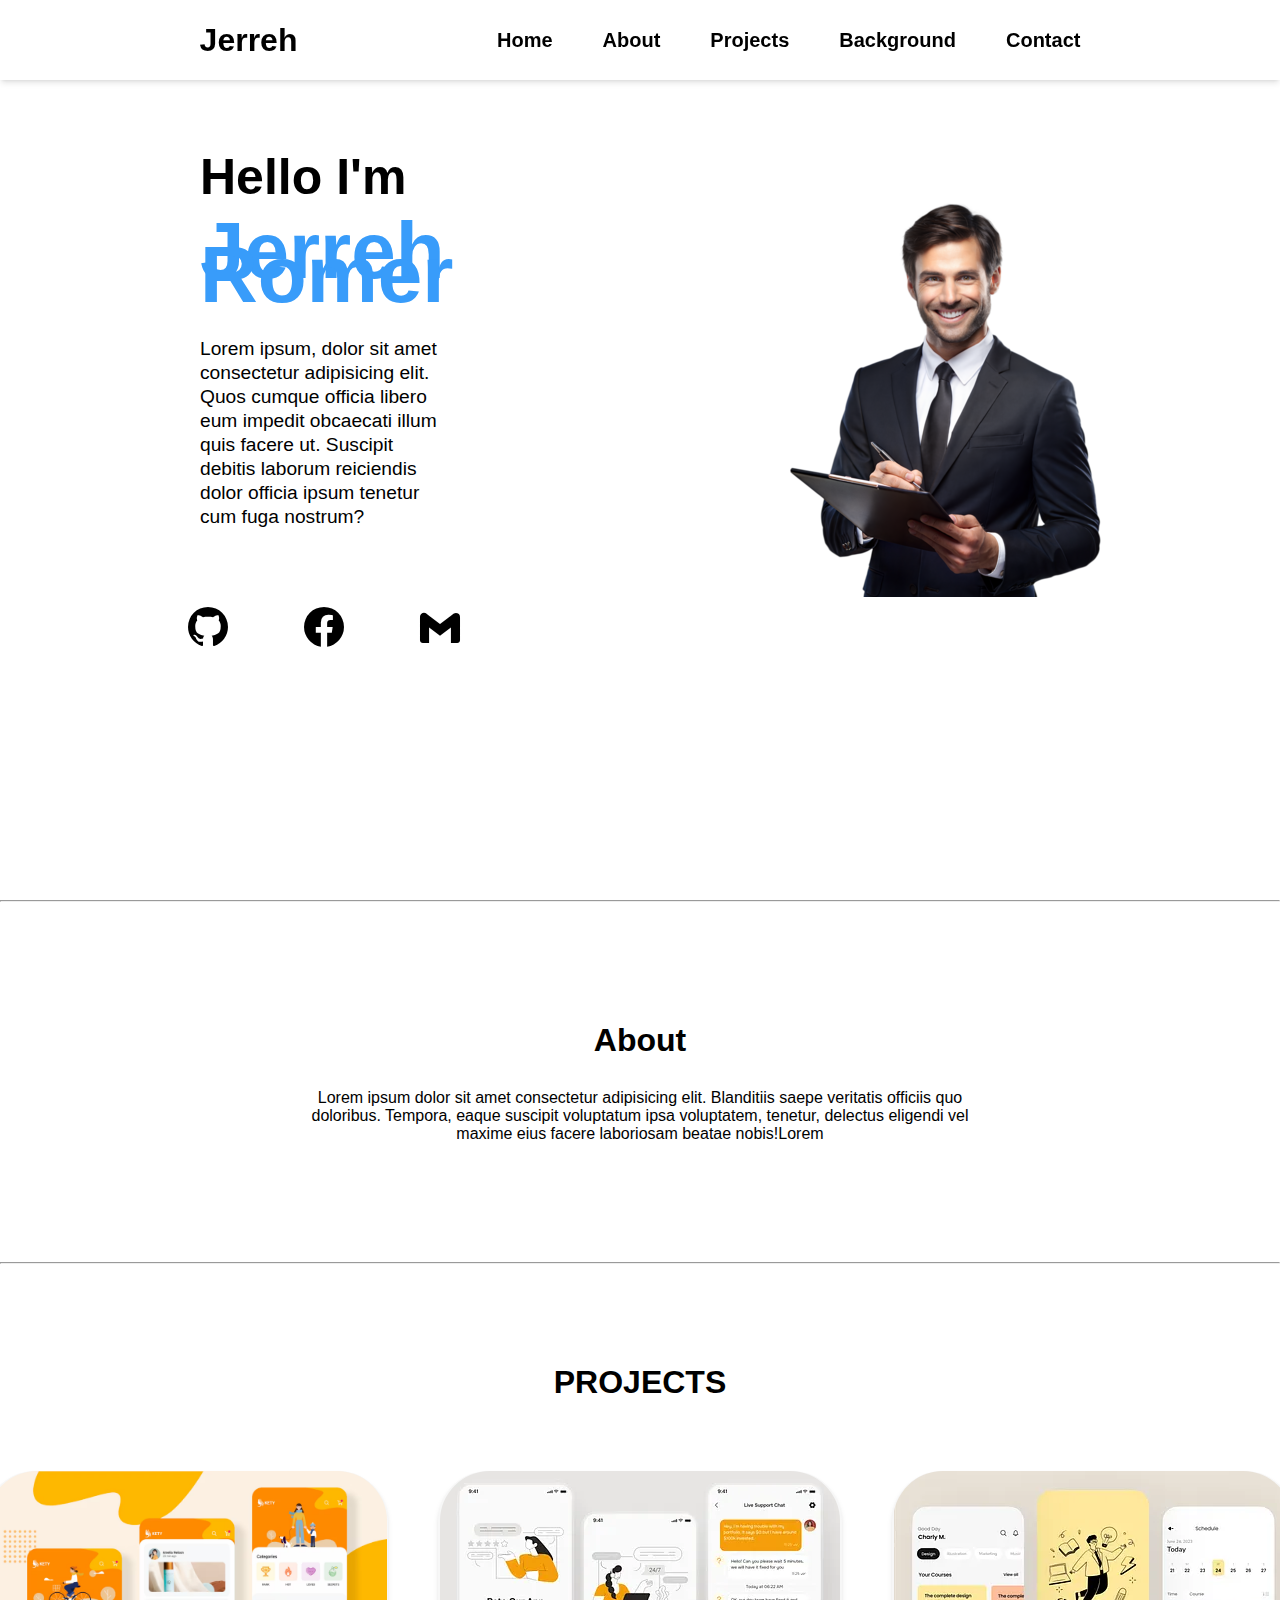
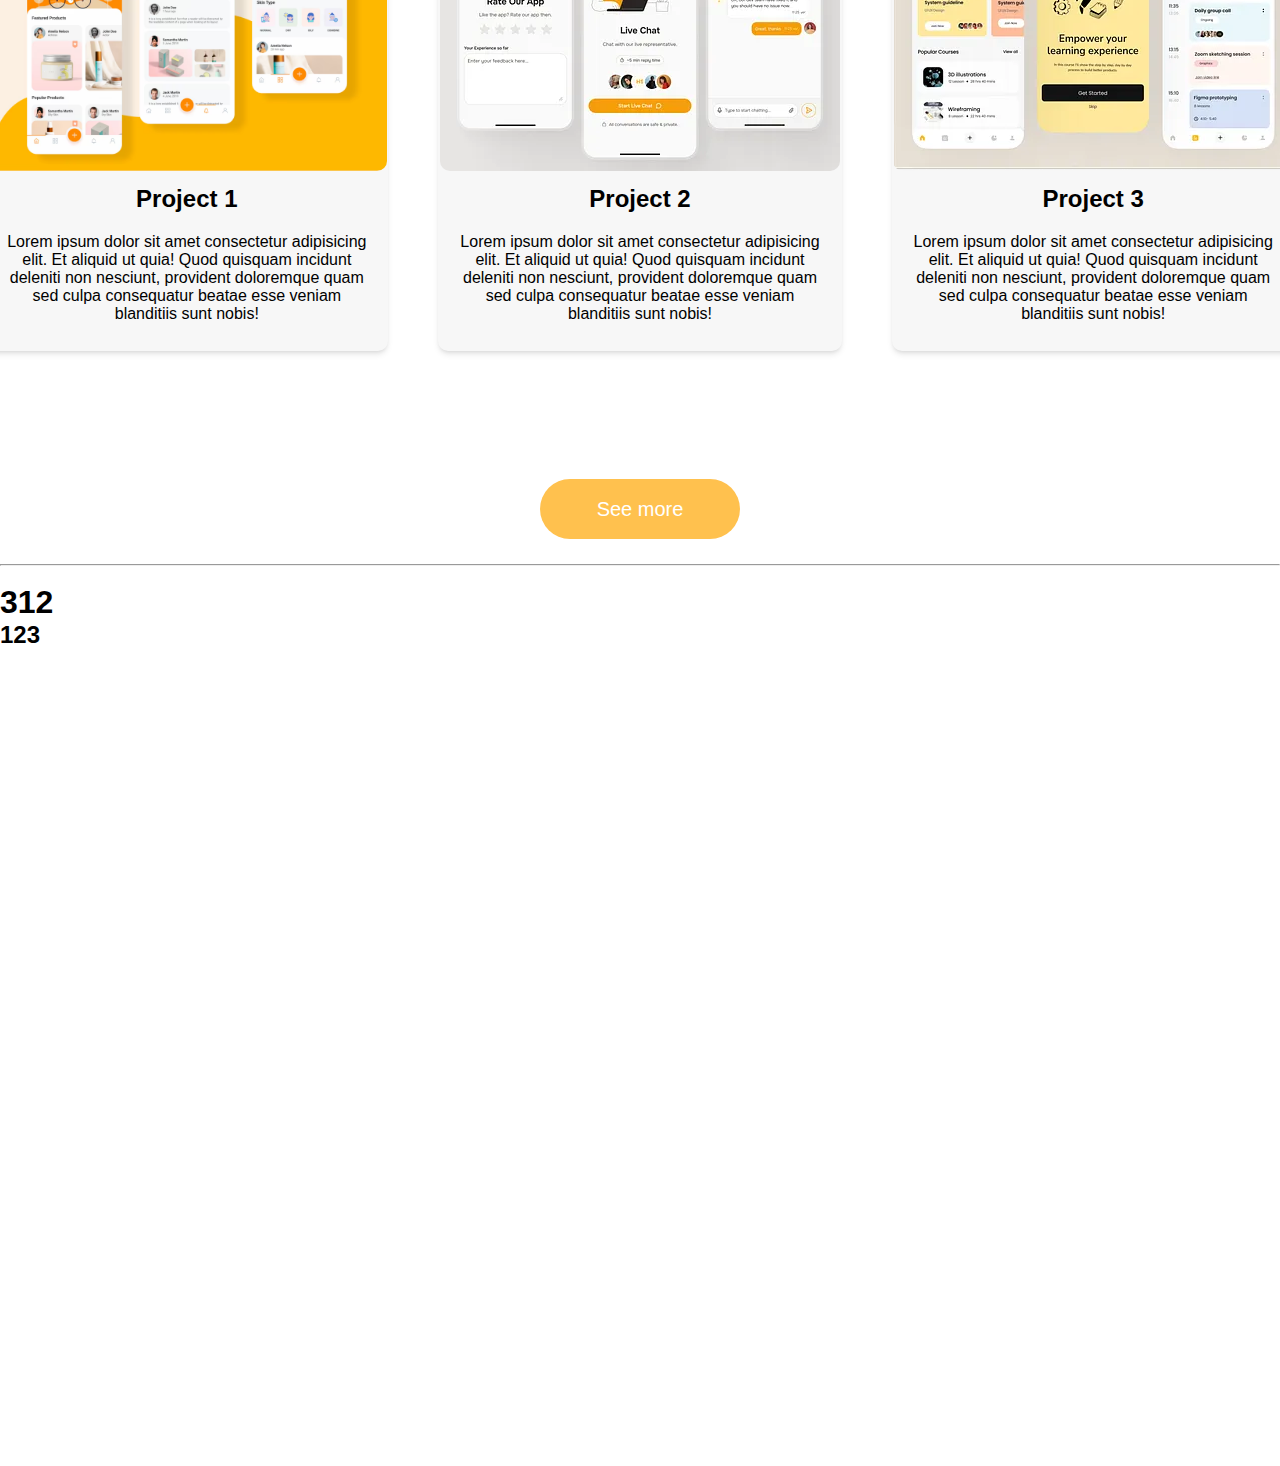
==== non-tailwind/index.html @ a0645920 "new styling" ====
<!DOCTYPE html>
<html lang="en">
<head>
    <meta charset="UTF-8">
    <meta name="viewport" content="width=device-width, initial-scale=1.0">
    <title>Document</title>
    <link rel="stylesheet" href="style.css">
    <link href='https://unpkg.com/boxicons@2.1.4/css/boxicons.min.css' rel='stylesheet'>
</head>
<body>
    <header>
        <h1 class="logo">Jerreh</h1>

        <nav class="navbar">
            <ul>
                <li><a href="">Home</a></li>
                <li><a href="#about">About</a></li>
                <li><a href="#projects">Projects</a></li>
                <li><a href="#background">Background</a></li>
                <li><a href="">Contact</a></li>
            </ul>
        </nav>
    </header>

    <main>
        <section class="container-home">
            <div class="content">
                <h2>Hello I'm</h2>
                <h1>Jerreh Romer</h1>
                <p>Lorem ipsum, dolor sit amet consectetur adipisicing elit. Quos cumque officia libero eum impedit obcaecati illum quis facere ut. Suscipit debitis laborum reiciendis dolor officia ipsum tenetur cum fuga nostrum?</p>

                <div class="icons">
                    <i class='bx bxl-github'></i>
                    <i class='bx bxl-facebook-circle'></i>
                    <i class='bx bxl-gmail'></i>
                </div>
            </div>
            <div class="image">
                <img src="./pic/confident-young-businessman-writing-on-a-clipboard-png.webp" alt="Business man">
            </div>
        </section>
    <hr>
        <section class="container-about" id="about">
            <div class="abt">
                <h1>About</h1>
                <p>Lorem ipsum dolor sit amet consectetur adipisicing elit. Blanditiis saepe veritatis officiis quo doloribus. Tempora, eaque suscipit voluptatum ipsa voluptatem, tenetur, delectus eligendi vel maxime eius facere laboriosam beatae nobis!Lorem</p>
            </div>
        </section>
    <hr>
        <section class="container-projects" id="projects">
            <div class="proj">
                <h1 class="title">PROJECTS</h1>
                <div class="box">
                    <div class="boxes">
                        <img src="./pic/1.avif" alt="">
                        <h2>Project 1</h2>
                        <p>Lorem ipsum dolor sit amet consectetur adipisicing elit. Et aliquid ut quia! Quod quisquam incidunt deleniti non nesciunt, provident doloremque quam sed culpa consequatur beatae esse veniam blanditiis sunt nobis!</p>
                    </div>

                    <div class="boxes">
                        <img src="./pic/2.webp" alt="">
                        <h2>Project 2</h2>
                        <p>Lorem ipsum dolor sit amet consectetur adipisicing elit. Et aliquid ut quia! Quod quisquam incidunt deleniti non nesciunt, provident doloremque quam sed culpa consequatur beatae esse veniam blanditiis sunt nobis!</p>
                    </div>

                    <div class="boxes">
                        <img src="./pic/3.webp" alt="">
                        <h2>Project 3</h2>
                        <p>Lorem ipsum dolor sit amet consectetur adipisicing elit. Et aliquid ut quia! Quod quisquam incidunt deleniti non nesciunt, provident doloremque quam sed culpa consequatur beatae esse veniam blanditiis sunt nobis!</p>
                    </div>
                </div>

                <button class="bot"><a href="">See more</a></button>
            </div>
        </section>  
        <hr>
        <section class="container-background" id="background">
            <div class="back">
                <img src="" alt="">
                <h1>312</h1>
                <h2>123</h2>
            </div>
        </section>
    </main>

</body>
</html>
---- non-tailwind/style.css ----
*{
    margin: 0;
    padding: 0;
    box-sizing: border-box;
    font-family: 'Trebuchet MS', 'Lucida Sans Unicode', 'Lucida Grande', 'Lucida Sans', Arial, sans-serif;
}

/* navigation */
header{
    display: flex;
    justify-content: space-evenly;
    align-items: center;
    background-color: white;
    box-shadow: 0 4px 6px -1px rgb(0 0 0 / 0.1), 0 2px 4px -2px rgb(0 0 0 / 0.1);
    height: 80px;
    position: fixed;
    width: 100%;
}

.logo{
    cursor: pointer;
}

.navbar ul{
    display: flex;
    gap: 50px;
    list-style: none;
}

.navbar ul li a{
    text-decoration: none;
    font-weight: 700;
    font-size: 20px;
    color: black;
}

/* main */
.container-home{
    display: flex;
    justify-content: space-evenly;
    align-items: center;
    padding: 100px 200px 200px 200px;
    line-height: 24px;
    height: 100vh;
}

.content{
    padding-right: 300px;
}

.content h2{
    font-size: 50px;
}

.content h1{
    padding-top: 50px;
    font-size: 80px;
    color: rgb(56, 156, 250);
}

.content p{
    padding-top: 50px;
    font-weight: 400;
    font-size: 1.2rem;
}

.image img{
    border-radius: 100px;
}

.icons{
    display: flex;
    gap: 100px;
    padding-top: 90px;

}

.icons i{
    scale: 3;
    font-family: 'Trebuchet MS', 'Lucida Sans Unicode', 'Lucida Grande', 'Lucida Sans', Arial, sans-serif;
}

/* about */
.container-about{
    display: flex;
    justify-content: center;
    align-items: center;
    text-align: center;
    height: 40vh;
    padding: 0 300px;
}

.abt p{
    padding-top: 30px;
}

/* projects */
.container-projects{
    height: 100vh;
    
}

.proj{
    display: flex;
    flex-direction: column;
    align-items: center;
    padding-top: 50px;
}

.title{
    text-align: center;
    padding: 50px;
}

.box{
    display: flex;
    flex-direction: row;
    gap: 50px;
    padding-top: 20px;
}

.boxes{
    background-color: hsl(0, 0%, 97%);
    border-top-left-radius: 50px;
    border-top-right-radius: 50px;
    border-bottom-right-radius: 10px;
    border-bottom-left-radius: 10px;
    box-shadow: 0 4px 6px -1px rgb(0 0 0 / 0.1), 0 2px 4px -2px rgb(0 0 0 / 0.1);
    height: 30rem;
    width: 25.2rem;
    text-align: center;
    transition: all 0.2s ease-in;
}

.boxes img{
    height: 300px;
    border-top-right-radius:50px;
    border-top-left-radius:50px;
    border-bottom-right-radius: 10px;
    border-bottom-left-radius: 10px;
}

.boxes h2{
    padding: 10px 20px 0 20px;    
}

.boxes p{
    padding: 20px;
}

.boxes:hover{
    transform: scale(1.01);
    box-shadow: -1px 2px 46px -16px rgba(0,0,0,0.75);
}

.bot{
    margin-top: 8rem;
    height: 60px;
    width: 200px;
    border: none;
    border-radius: 40px;
    outline: none;
    background-color: rgb(255, 193, 78);
    transition: all 0.1s ease-in;
}

.bot a{
    text-decoration: none;
    color: white;
    font-size: 20px;
}

.bot:hover{
    background-color: black;
    transform: scale(1.01);
}

/* background */
.container-background{
    height: 100vh;
}
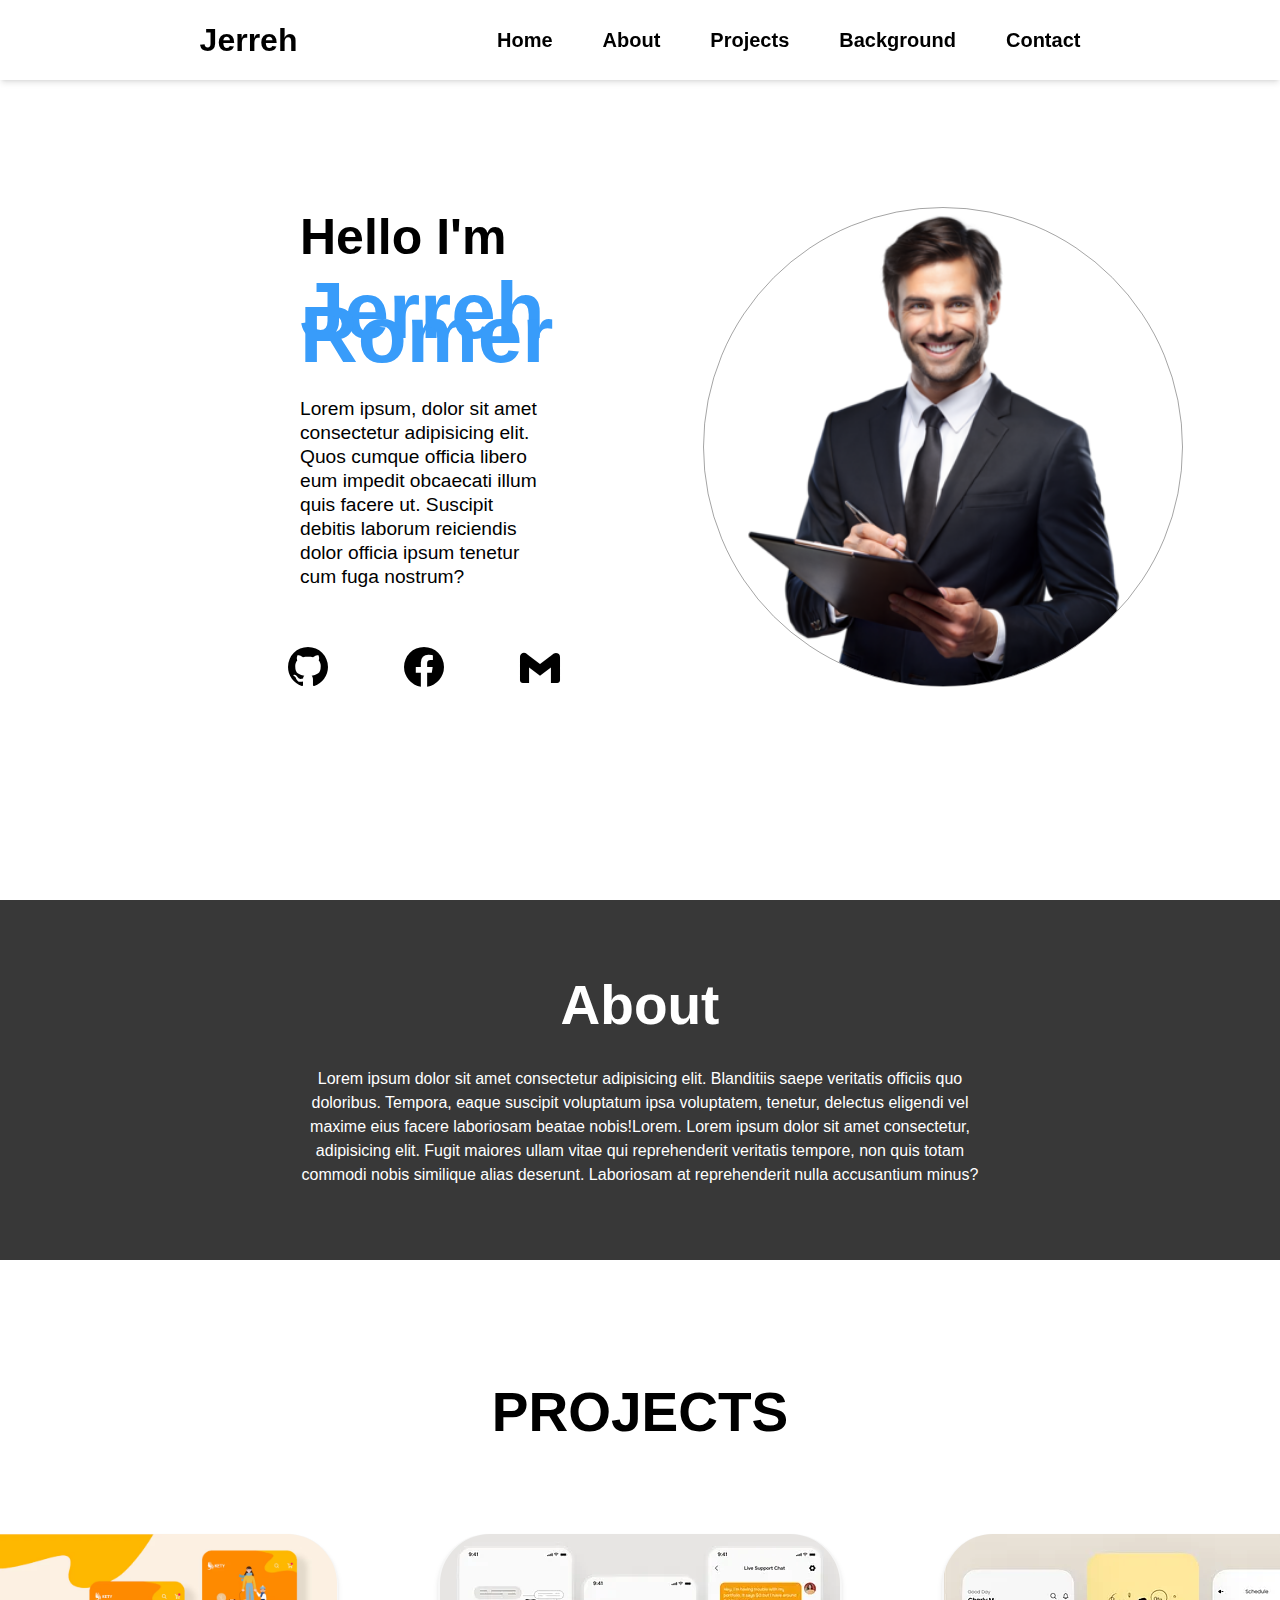
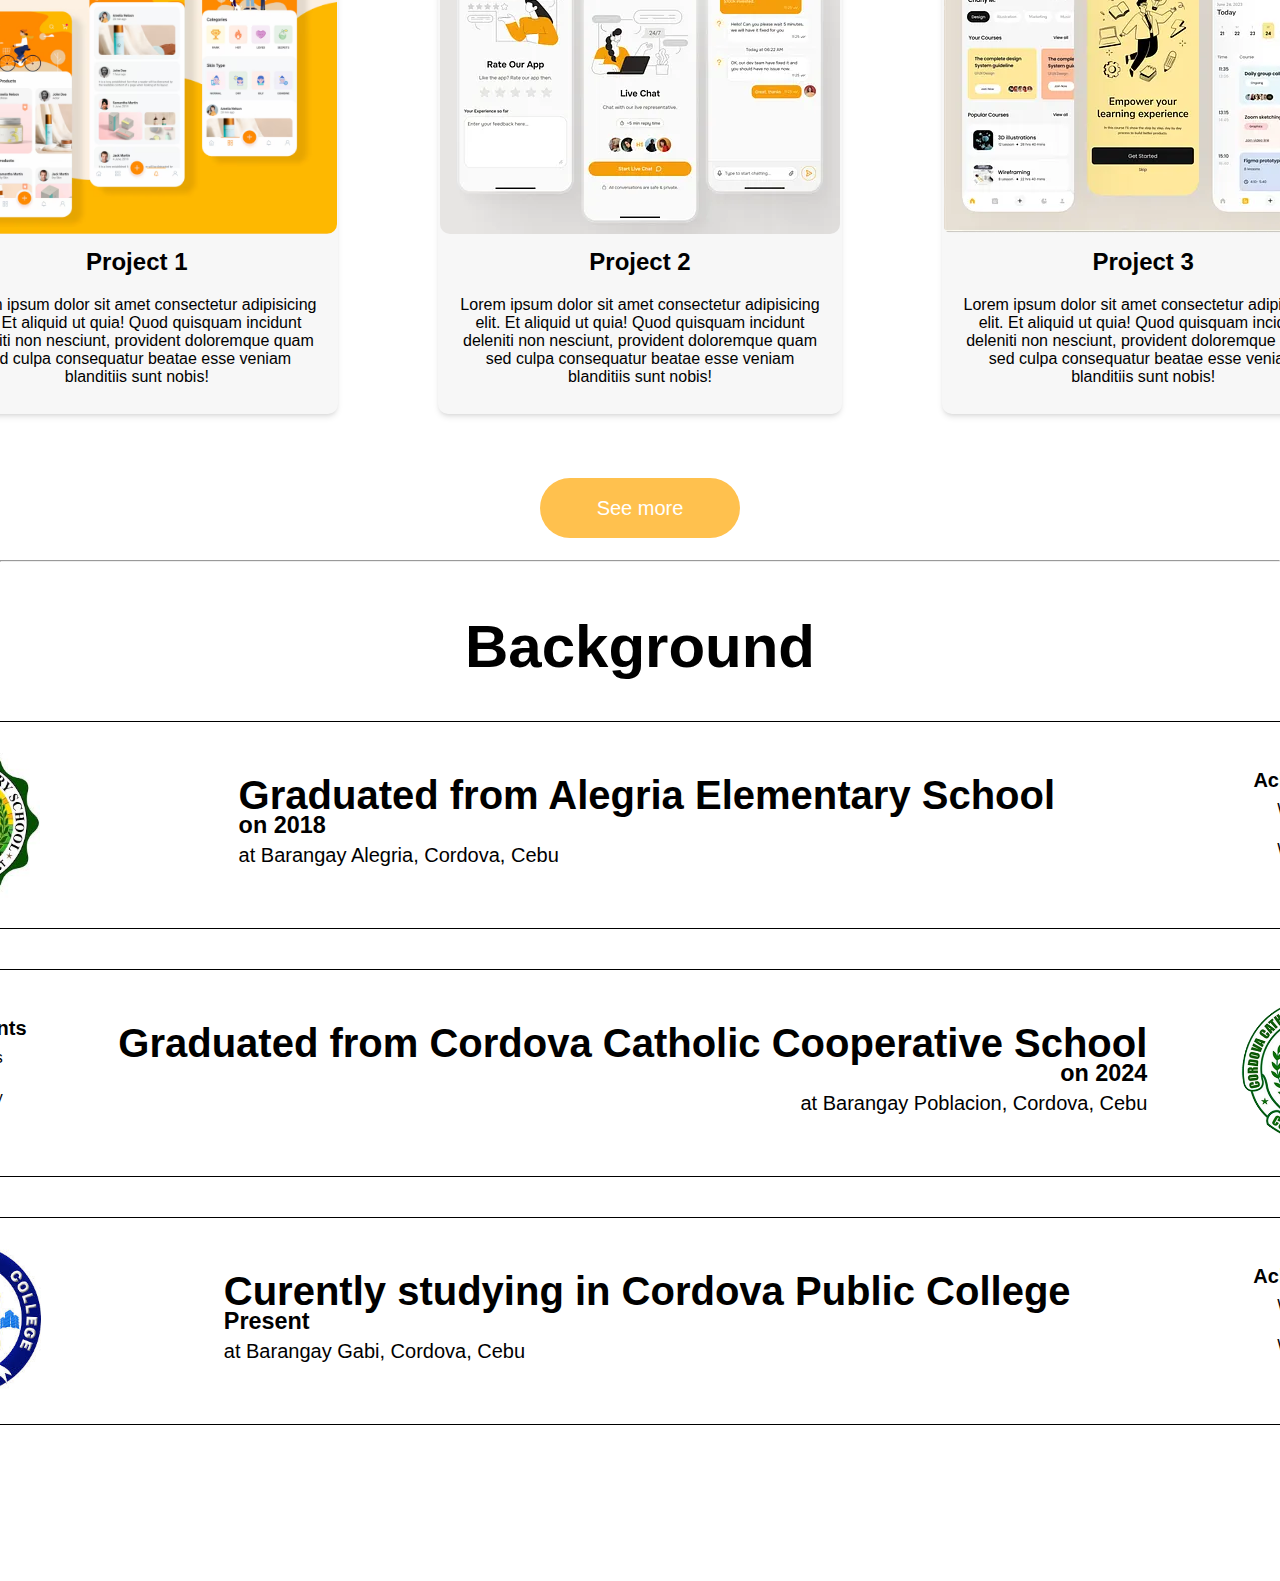
==== commit 5a0205a9: "continue the style of the bakground" ====
--- a/non-tailwind/index.html
+++ b/non-tailwind/index.html
@@ -23,6 +23,7 @@
     </header>
 
     <main>
+        <!-- first page -->
         <section class="container-home">
             <div class="content">
                 <h2>Hello I'm</h2>
@@ -39,14 +40,16 @@
                 <img src="./pic/confident-young-businessman-writing-on-a-clipboard-png.webp" alt="Business man">
             </div>
         </section>
-    <hr>
+
+        <!-- second page -->
         <section class="container-about" id="about">
             <div class="abt">
                 <h1>About</h1>
-                <p>Lorem ipsum dolor sit amet consectetur adipisicing elit. Blanditiis saepe veritatis officiis quo doloribus. Tempora, eaque suscipit voluptatum ipsa voluptatem, tenetur, delectus eligendi vel maxime eius facere laboriosam beatae nobis!Lorem</p>
+                <p>Lorem ipsum dolor sit amet consectetur adipisicing elit. Blanditiis saepe veritatis officiis quo doloribus. Tempora, eaque suscipit voluptatum ipsa voluptatem, tenetur, delectus eligendi vel maxime eius facere laboriosam beatae nobis!Lorem. Lorem ipsum dolor sit amet consectetur, adipisicing elit. Fugit maiores ullam vitae qui reprehenderit veritatis tempore, non quis totam commodi nobis similique alias deserunt. Laboriosam at reprehenderit nulla accusantium minus?</p>
             </div>
         </section>
-    <hr>
+
+        <!-- third page -->
         <section class="container-projects" id="projects">
             <div class="proj">
                 <h1 class="title">PROJECTS</h1>
@@ -70,16 +73,90 @@
                     </div>
                 </div>
 
-                <button class="bot"><a href="">See more</a></button>
+                <button class="bot"><a href="#">See more</a></button>
             </div>
         </section>  
         <hr>
+        <!-- fourth page -->
+        <div class="cont-title">
+            <h1>Background</h1>
+        </div>
         <section class="container-background" id="background">
-            <div class="back">
-                <img src="" alt="">
-                <h1>312</h1>
-                <h2>123</h2>
-            </div>
+            <div class="back-content">
+                <div class="cont">
+                    <div class="elem">
+                        <div class="elem-pic">
+                            <img src="./pic/elem-logo.jpg" alt="">
+                        </div>
+
+                        <div class="grad-back">
+                            <h1>Graduated from Alegria Elementary School</h1>
+                            <h3>on 2018</h3>
+                            <p>at Barangay Alegria, Cordova, Cebu</p>
+                        </div>
+    
+                        <div class="para">
+                            <p>
+                                <ul>
+                                    <li>Achievements</li>
+                                    <li>With Honors</li>
+                                    <li>With High</li>
+                                    <li>With Gamay</li>
+                                    <li>With Sha</li>
+                                </ul>
+                            </p>
+                        </div>
+                    </div>      
+
+                    <div class="elem">
+                        <div class="para">
+                            <p>
+                                <ul>
+                                    <li>Achievements</li>
+                                    <li>With Honors</li>
+                                    <li>With High</li>
+                                    <li>With Gamay</li>
+                                    <li>With Sha</li>
+                                </ul>
+                            </p>
+                        </div>
+
+                        <div class="grad-back-high">
+                            <h1>Graduated from Cordova Catholic Cooperative School</h1>
+                            <h3>on 2024</h3>
+                            <p>at Barangay Poblacion, Cordova, Cebu</p>
+                        </div>
+                        
+                        <div class="high-pic">
+                            <img src="./pic/cccs-logo.png" alt="" class="cccs-logo">
+                        </div>
+                    </div>      
+
+                    <div class="elem">
+                        <div class="elem-pic">
+                            <img src="./pic/cpclogo.jpg" alt="">
+                        </div>
+
+                        <div class="grad-back">
+                            <h1>Curently studying in Cordova Public College</h1>
+                            <h3>Present</h3>
+                            <p>at Barangay Gabi, Cordova, Cebu</p>
+                        </div>
+    
+                        <div class="para">
+                            <p>
+                                <ul>
+                                    <li>Achievements</li>
+                                    <li>With Honors</li>
+                                    <li>With High</li>
+                                    <li>With Gamay</li>
+                                    <li>With Sha</li>
+                                </ul>
+                            </p>
+                        </div>
+                    </div>      
+                </div> 
+            </div>     
         </section>
     </main>
 
--- a/non-tailwind/style.css
+++ b/non-tailwind/style.css
@@ -3,6 +3,7 @@
     padding: 0;
     box-sizing: border-box;
     font-family: 'Trebuchet MS', 'Lucida Sans Unicode', 'Lucida Grande', 'Lucida Sans', Arial, sans-serif;
+    scroll-behavior: smooth;
 }
 
 /* navigation */
@@ -39,13 +40,13 @@
     display: flex;
     justify-content: space-evenly;
     align-items: center;
-    padding: 100px 200px 200px 200px;
+    padding: 100px 300px 100px 300px;
     line-height: 24px;
     height: 100vh;
 }
 
 .content{
-    padding-right: 300px;
+    padding-right: 150px;
 }
 
 .content h2{
@@ -65,13 +66,15 @@
 }
 
 .image img{
-    border-radius: 100px;
+    border: 1px solid rgba(0, 0, 0, 0.356);
+    border-radius: 300px;
+    height: 30rem;
 }
 
 .icons{
     display: flex;
     gap: 100px;
-    padding-top: 90px;
+    padding-top: 70px;
 
 }
 
@@ -80,6 +83,7 @@
     font-family: 'Trebuchet MS', 'Lucida Sans Unicode', 'Lucida Grande', 'Lucida Sans', Arial, sans-serif;
 }
 
+
 /* about */
 .container-about{
     display: flex;
@@ -88,10 +92,19 @@
     text-align: center;
     height: 40vh;
     padding: 0 300px;
+    background-color: rgba(22, 22, 22, 0.856);
+}
+
+.abt h1{
+    color: white;
+    font-size: 55px;
 }
 
 .abt p{
     padding-top: 30px;
+    color: white;
+    font-weight: 500;
+    line-height: 24px;
 }
 
 /* projects */
@@ -109,14 +122,16 @@
 
 .title{
     text-align: center;
-    padding: 50px;
+    padding: 70px;
+    font-size: 55px;
 }
 
 .box{
     display: flex;
     flex-direction: row;
-    gap: 50px;
+    gap: 100px;
     padding-top: 20px;
+    cursor: pointer;
 }
 
 .boxes{
@@ -153,8 +168,10 @@
     box-shadow: -1px 2px 46px -16px rgba(0,0,0,0.75);
 }
 
+
+
 .bot{
-    margin-top: 8rem;
+    margin-top: 4rem;
     height: 60px;
     width: 200px;
     border: none;
@@ -178,4 +195,59 @@
 /* background */
 .container-background{
     height: 100vh;
+}
+.back-content{
+    display: flex;
+    justify-content: center;
+    align-items: center;    
+    /* background-color: rgba(22, 22, 22, 0.856); */
+}
+
+.cont-title{
+    font-size: 30px;
+    padding-top: 50px;
+    text-align: center;
+}
+
+.elem{
+    display: flex;
+    justify-content: space-between;
+    align-items: center;
+    width: 100rem;
+    height: 13rem;
+    border: 1px solid black;
+    border-radius: 20px;
+    padding: 0 50px 0 50px;
+    margin-top: 40px;
+}
+
+.elem img{
+    height: 150px;
+}
+
+.grad-back{
+    line-height: 30px;
+    font-size: 20px;
+}
+
+.para ul li{
+    line-height: 20px;
+    text-align: center;
+    list-style: none;
+}
+
+.para ul li:nth-child(1){
+    font-weight: bold;
+    font-size: 20px;
+    padding-bottom: 10px;
+}
+
+.high-pic img{
+    height: 150px;
+}
+
+.grad-back-high{
+    text-align: right;
+    line-height: 30px;
+    font-size: 20px;
 }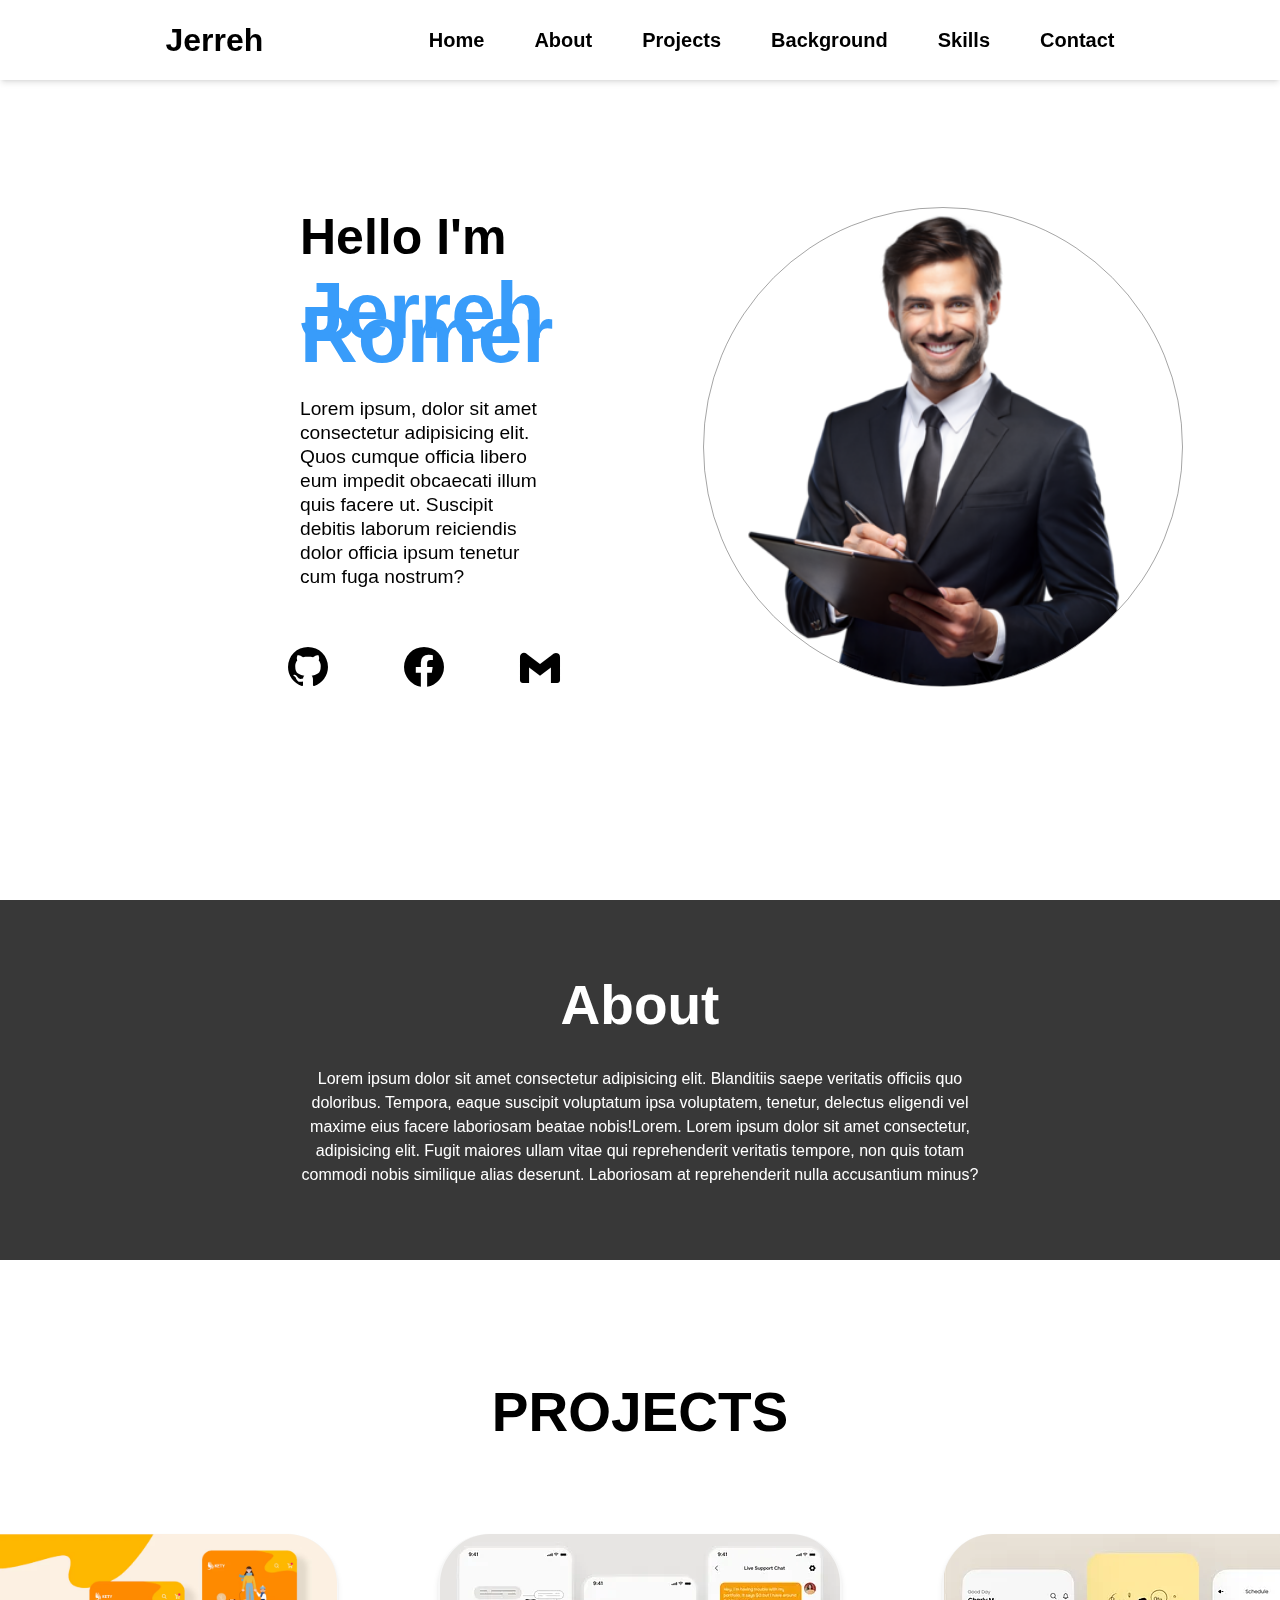
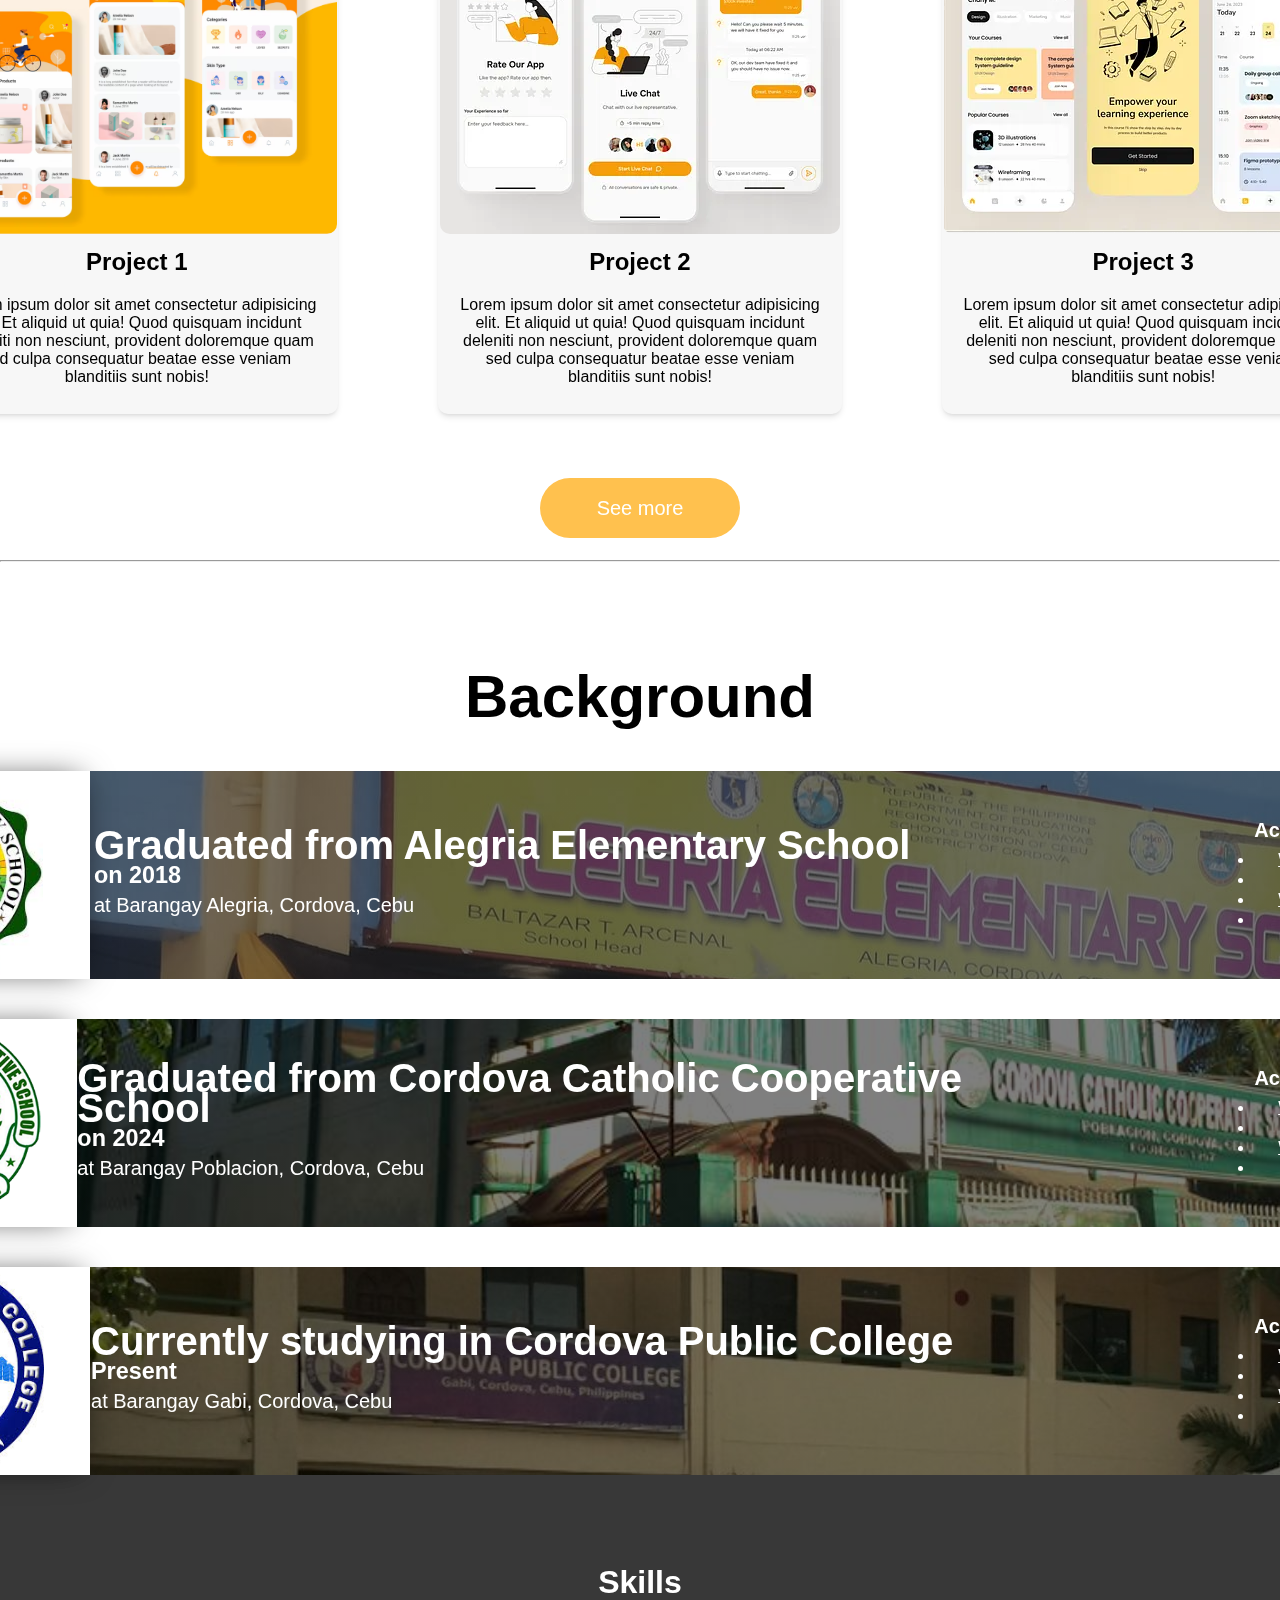
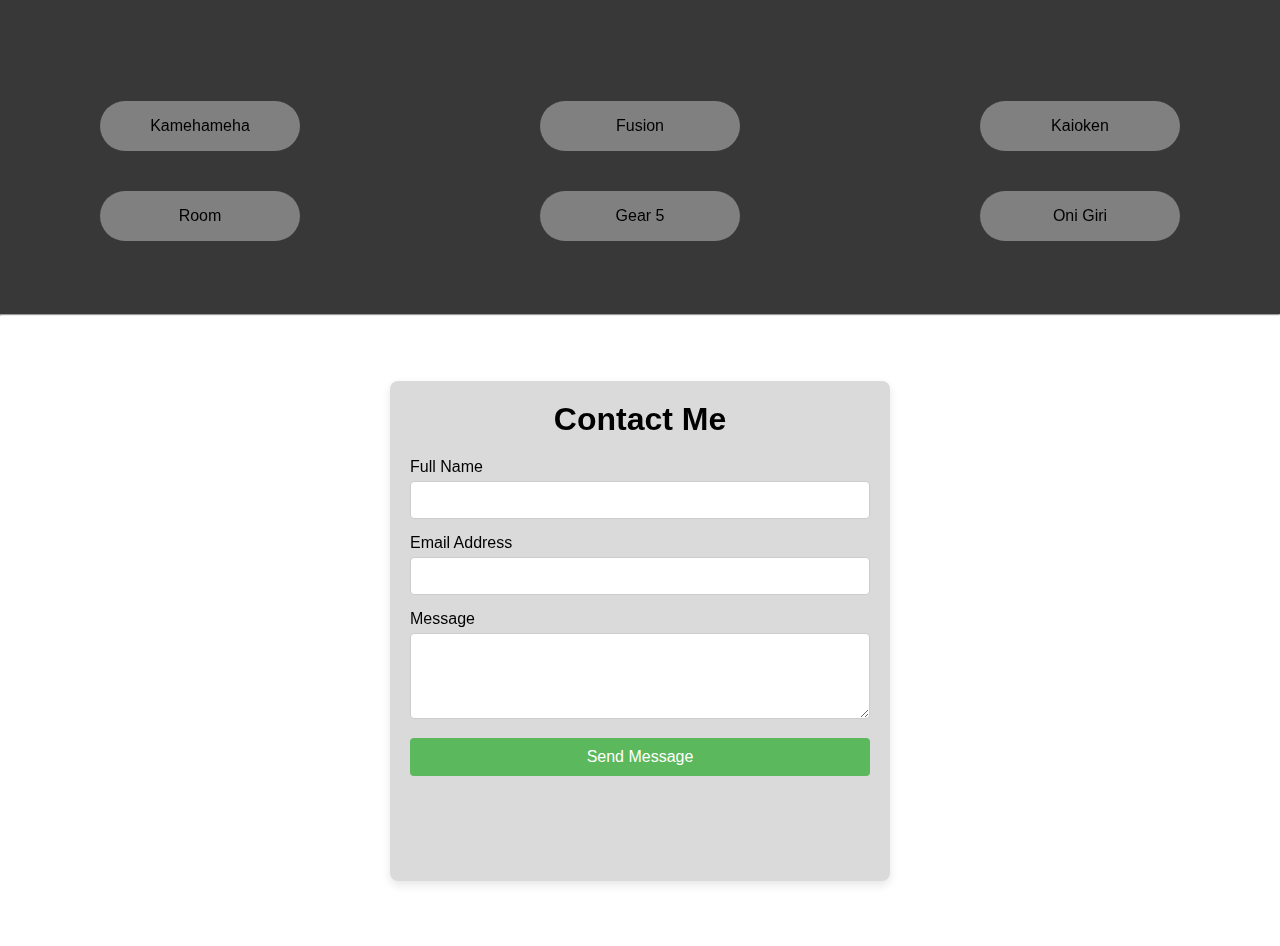
==== commit 675f5ca2: "new styling in Contacts" ====
--- a/non-tailwind/index.html
+++ b/non-tailwind/index.html
@@ -17,6 +17,7 @@
                 <li><a href="#about">About</a></li>
                 <li><a href="#projects">Projects</a></li>
                 <li><a href="#background">Background</a></li>
+                <li><a href="#skill">Skills</a></li>
                 <li><a href="">Contact</a></li>
             </ul>
         </nav>
@@ -78,10 +79,10 @@
         </section>  
         <hr>
         <!-- fourth page -->
-        <div class="cont-title">
-            <h1>Background</h1>
-        </div>
         <section class="container-background" id="background">
+            <div class="cont-title">
+                <h1>Background</h1>
+            </div>
             <div class="back-content">
                 <div class="cont">
                     <div class="elem">
@@ -89,7 +90,7 @@
                             <img src="./pic/elem-logo.jpg" alt="">
                         </div>
 
-                        <div class="grad-back">
+                        <div class="elem-back">
                             <h1>Graduated from Alegria Elementary School</h1>
                             <h3>on 2018</h3>
                             <p>at Barangay Alegria, Cordova, Cebu</p>
@@ -108,7 +109,17 @@
                         </div>
                     </div>      
 
-                    <div class="elem">
+                    <div class="high">
+                        <div class="high-pic">
+                            <img src="./pic/cccs-logo.png" alt="">
+                        </div>
+
+                        <div class="high-back">
+                            <h1>Graduated from Cordova Catholic Cooperative School</h1>
+                            <h3>on 2024</h3>
+                            <p>at Barangay Poblacion, Cordova, Cebu</p>
+                        </div>
+                        
                         <div class="para">
                             <p>
                                 <ul>
@@ -120,25 +131,15 @@
                                 </ul>
                             </p>
                         </div>
-
-                        <div class="grad-back-high">
-                            <h1>Graduated from Cordova Catholic Cooperative School</h1>
-                            <h3>on 2024</h3>
-                            <p>at Barangay Poblacion, Cordova, Cebu</p>
-                        </div>
-                        
-                        <div class="high-pic">
-                            <img src="./pic/cccs-logo.png" alt="" class="cccs-logo">
-                        </div>
                     </div>      
 
-                    <div class="elem">
-                        <div class="elem-pic">
+                    <div class="coll">
+                        <div class="coll-pic">
                             <img src="./pic/cpclogo.jpg" alt="">
                         </div>
 
-                        <div class="grad-back">
-                            <h1>Curently studying in Cordova Public College</h1>
+                        <div class="coll-back">
+                            <h1>Currently studying in Cordova Public College</h1>
                             <h3>Present</h3>
                             <p>at Barangay Gabi, Cordova, Cebu</p>
                         </div>
@@ -158,6 +159,48 @@
                 </div> 
             </div>     
         </section>
+        <hr>
+
+        <!-- SKILLS -->
+        <section class="skill" id="skill">
+            <div class="skill-title">
+                <h1>Skills</h1>
+            </div>
+            <div class="skill-table">
+                <div class="skills">
+                    <div class="div1">Kamehameha</div>
+                    <div class="div2">Fusion</div>
+                    <div class="div3">Kaioken</div>
+                    <div class="div4">Room</div>
+                    <div class="div5">Gear 5</div>
+                    <div class="div6">Oni Giri</div>
+
+                </div>
+            </div>
+        </section>
+        <hr>
+
+        <!-- contact form -->
+         <section class="contact" id="contact">
+            <div class="contact-me">
+                <h1>Contact Me</h1>
+            <form action="#" method="post">
+                <div class="input-group">
+                    <label for="name">Full Name</label>
+                    <input type="text" id="name" name="name" required>
+                </div>
+                <div class="input-group">
+                    <label for="email">Email Address</label>
+                    <input type="email" id="email" name="email" required>
+                </div>
+                <div class="input-group">
+                    <label for="message">Message</label>
+                    <textarea id="message" name="message" rows="4" required></textarea>
+                </div>
+                <button type="submit">Send Message</button>
+            </form>
+            </div>
+         </section>
     </main>
 
 </body>
--- a/non-tailwind/style.css
+++ b/non-tailwind/style.css
@@ -168,8 +168,6 @@
     box-shadow: -1px 2px 46px -16px rgba(0,0,0,0.75);
 }
 
-
-
 .bot{
     margin-top: 4rem;
     height: 60px;
@@ -196,58 +194,234 @@
 .container-background{
     height: 100vh;
 }
+
 .back-content{
     display: flex;
     justify-content: center;
-    align-items: center;    
-    /* background-color: rgba(22, 22, 22, 0.856); */
+    align-items: center;   
 }
 
 .cont-title{
     font-size: 30px;
-    padding-top: 50px;
-    text-align: center;
-}
-
-.elem{
+    padding-top: 100px;
+    text-align: center;
+}
+
+.elem, .high, .coll{
     display: flex;
     justify-content: space-between;
     align-items: center;
     width: 100rem;
     height: 13rem;
-    border: 1px solid black;
-    border-radius: 20px;
-    padding: 0 50px 0 50px;
+    border-radius: 40px;
+    padding: 0 50px 0 0;
     margin-top: 40px;
 }
 
-.elem img{
-    height: 150px;
-}
-
-.grad-back{
+.elem{
+    background-image:linear-gradient(rgba(0, 0, 0, 0.5), rgba(0, 0, 0, 0.5)), url(./pic/aelgback.jpg);
+    background-position-y: 15%;
+}
+
+.high{
+    background-image: linear-gradient(rgba(0, 0, 0, 0.5),rgba(0, 0, 0, 0.5)), url(./pic/cccsback.jpg);
+    background-repeat: no-repeat;
+    background-size: cover;
+    background-position-y: 60%;
+}
+
+.coll{
+    background-image: linear-gradient(rgba(0, 0, 0, 0.5),rgba(0, 0, 0, 0.5)),url(./pic/cpcback.jpg);
+    background-position-y: 27%;
+}
+
+.elem-pic, .high-pic, .coll-pic{
+    background-color: white;
+    width: 250px;
+    border-top-left-radius: 40px;
+    border-bottom-left-radius: 40px;
+    box-shadow: -2px 0px 32px -8px rgba(0,0,0,0.75);;
+}
+
+.elem img, .coll img, .high img{
+    height: 204px;
+    mix-blend-mode: multiply;
+}
+
+.elem-back, .high-back, .coll-back{
     line-height: 30px;
     font-size: 20px;
+    color: white;
+}
+
+.elem-back{
+    padding-right: 340px;
+}   
+
+.high-back{
+    padding-right: 200px;
+}   
+
+.coll-back{
+    padding-right: 300px;
 }
 
 .para ul li{
     line-height: 20px;
     text-align: center;
-    list-style: none;
+    color: white;
+    font-weight: 300px;
+    text-decoration: underline;
 }
 
 .para ul li:nth-child(1){
     font-weight: bold;
     font-size: 20px;
     padding-bottom: 10px;
-}
-
-.high-pic img{
-    height: 150px;
-}
-
-.grad-back-high{
-    text-align: right;
-    line-height: 30px;
-    font-size: 20px;
+    list-style: none;
+    text-decoration: none;
+}
+
+/* skills */
+.skill{
+    height: 50vh;
+    width: 100%;
+    background-color: rgba(22, 22, 22, 0.856);
+}
+
+.skill-title h1{
+    color: white;
+    text-align: center;
+    padding-top: 100px;
+}
+
+.skill-table{
+    display: flex;
+    justify-content: center;
+    align-items: center;
+}
+
+.skills{
+    display: grid;
+    grid-template-columns: repeat(5, 1fr);
+    grid-template-rows: repeat(5, 1fr);
+    grid-column-gap: 15rem;
+    grid-row-gap: 40px;
+    padding-top: 100px;
+}
+
+.div1 { 
+    grid-area: 1 / 2 / 2 / 3; 
+    background-color: grey;
+    height: 50px;
+    align-content: center;
+    text-align: center;
+    width: 200px;
+    border-radius: 50px;
+}
+.div2 { 
+    grid-area: 1 / 3 / 2 / 4;
+    background-color: grey; 
+    height: 50px;
+    align-content: center;
+    text-align: center;
+    width: 200px;
+    border-radius: 50px;
+}
+.div3 { 
+    grid-area: 1 / 4 / 2 / 5;
+    background-color: grey; 
+    height: 50px;
+    align-content: center;
+    text-align: center;
+    width: 200px;
+    border-radius: 50px;
+}
+.div4 { 
+    grid-area: 2 / 2 / 3 / 3; 
+    background-color: grey;
+    height: 50px;
+    align-content: center;
+    text-align: center;
+    width: 200px;
+    border-radius: 50px;
+}
+.div5 { 
+    grid-area: 2 / 3 / 3 / 4; 
+    background-color: grey;
+    height: 50px;
+    align-content: center;
+    text-align: center;
+    width: 200px;
+    border-radius: 50px;
+}
+.div6 { 
+    grid-area: 2 / 4 / 3 / 5; 
+    background-color: grey;
+    height: 50px;
+    align-content: center;
+    text-align: center;
+    width: 200px;
+    border-radius: 50px;
+}
+
+/* contact me form */
+.contact{
+    height: 70vh;
+    display: flex;
+    justify-content: center;
+    align-items: center;
+}
+
+.contact-me {
+    background-color: #dadada;
+    padding: 20px;
+    border-radius: 8px;
+    box-shadow: 0 4px 10px rgba(0, 0, 0, 0.1);
+    width: 100%;
+    max-width: 500px;
+    height: 500px;
+}
+
+.contact-me h1{
+    text-align: center;
+    margin-bottom: 20px;
+}
+
+.input-group {
+    margin-bottom: 15px;
+}
+
+.input-group label {
+    display: block;
+    margin-bottom: 5px;
+}
+
+.input-group input,
+.input-group textarea {
+    width: 100%;
+    padding: 10px;
+    border: 1px solid #ccc;
+    border-radius: 4px;
+    font-size: 14px;
+}
+
+.input-group textarea {
+    resize: vertical;
+}
+
+button {
+    width: 100%;
+    padding: 10px;
+    background-color: #5cb85c;
+    color: white;
+    border: none;
+    border-radius: 4px;
+    font-size: 16px;
+    cursor: pointer;
+    transition: background-color 0.3s ease;
+}
+
+button:hover {
+    background-color: #4cae4c;
 }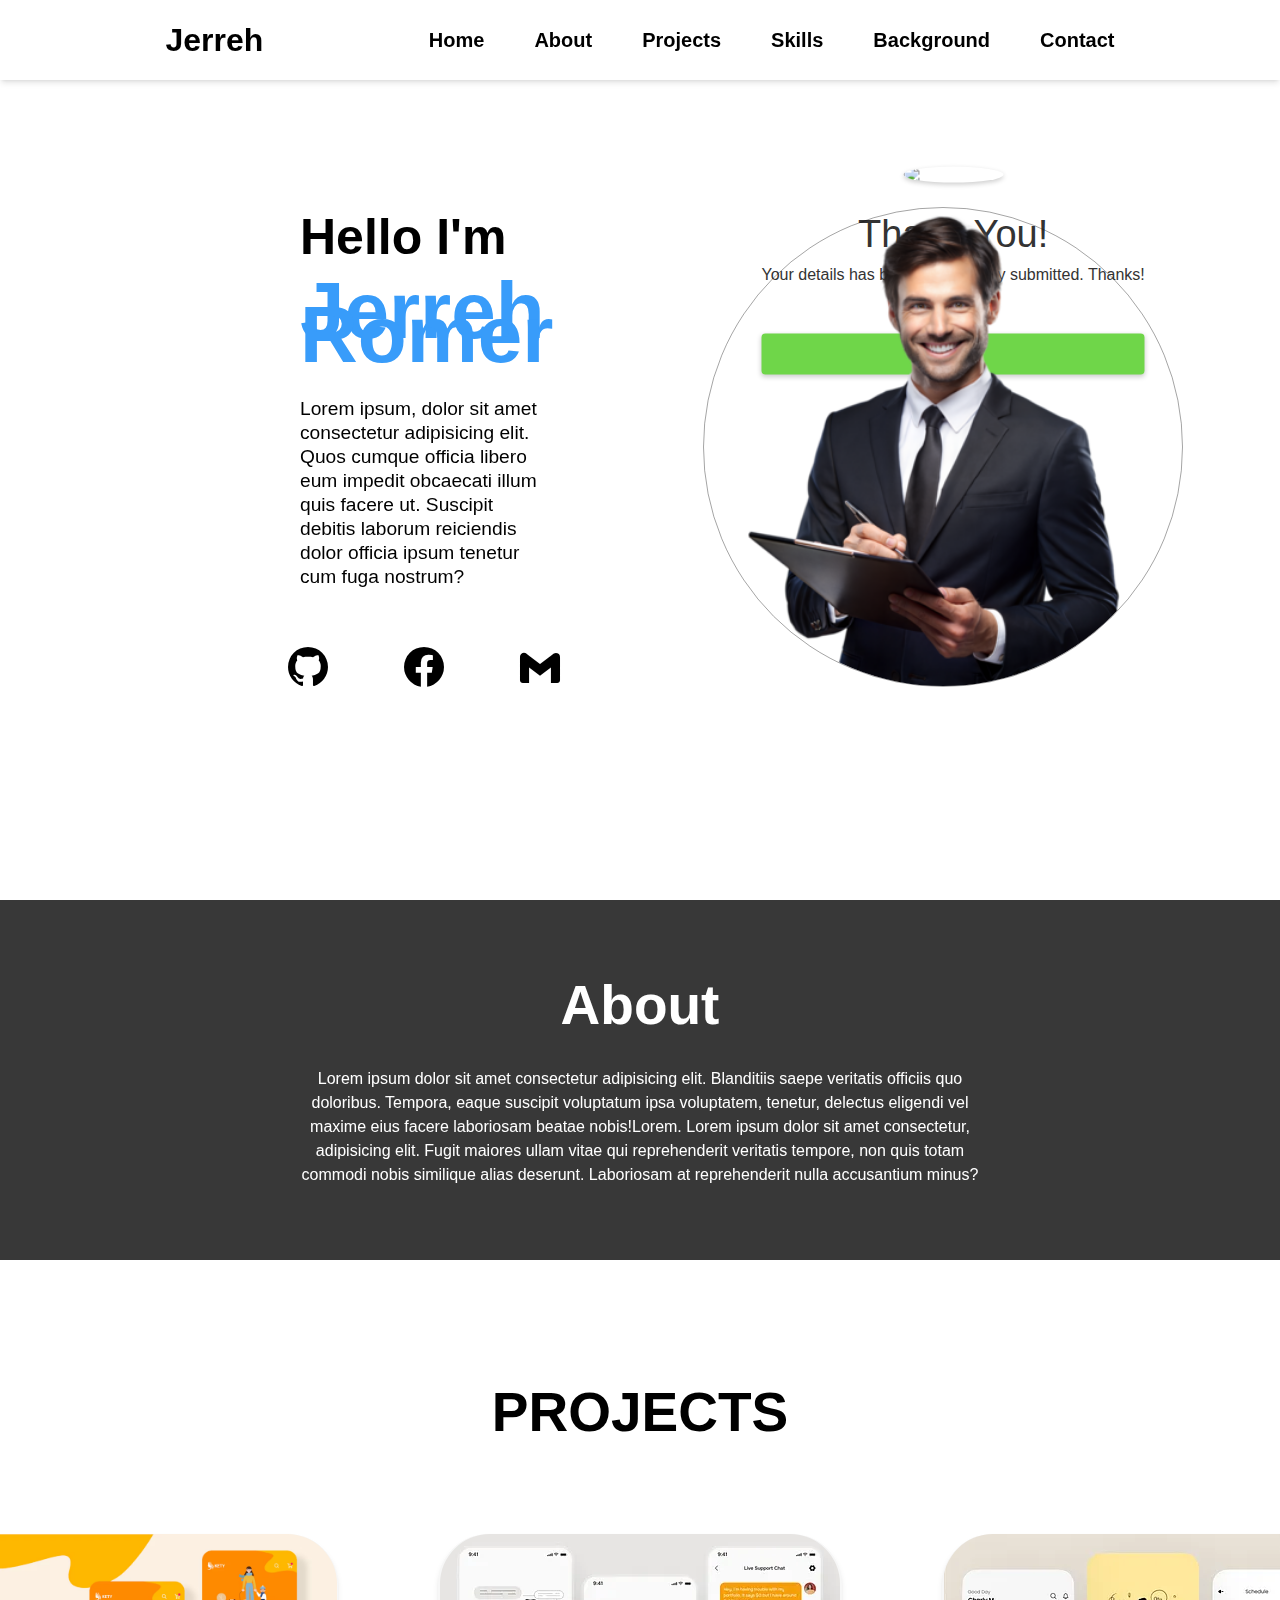
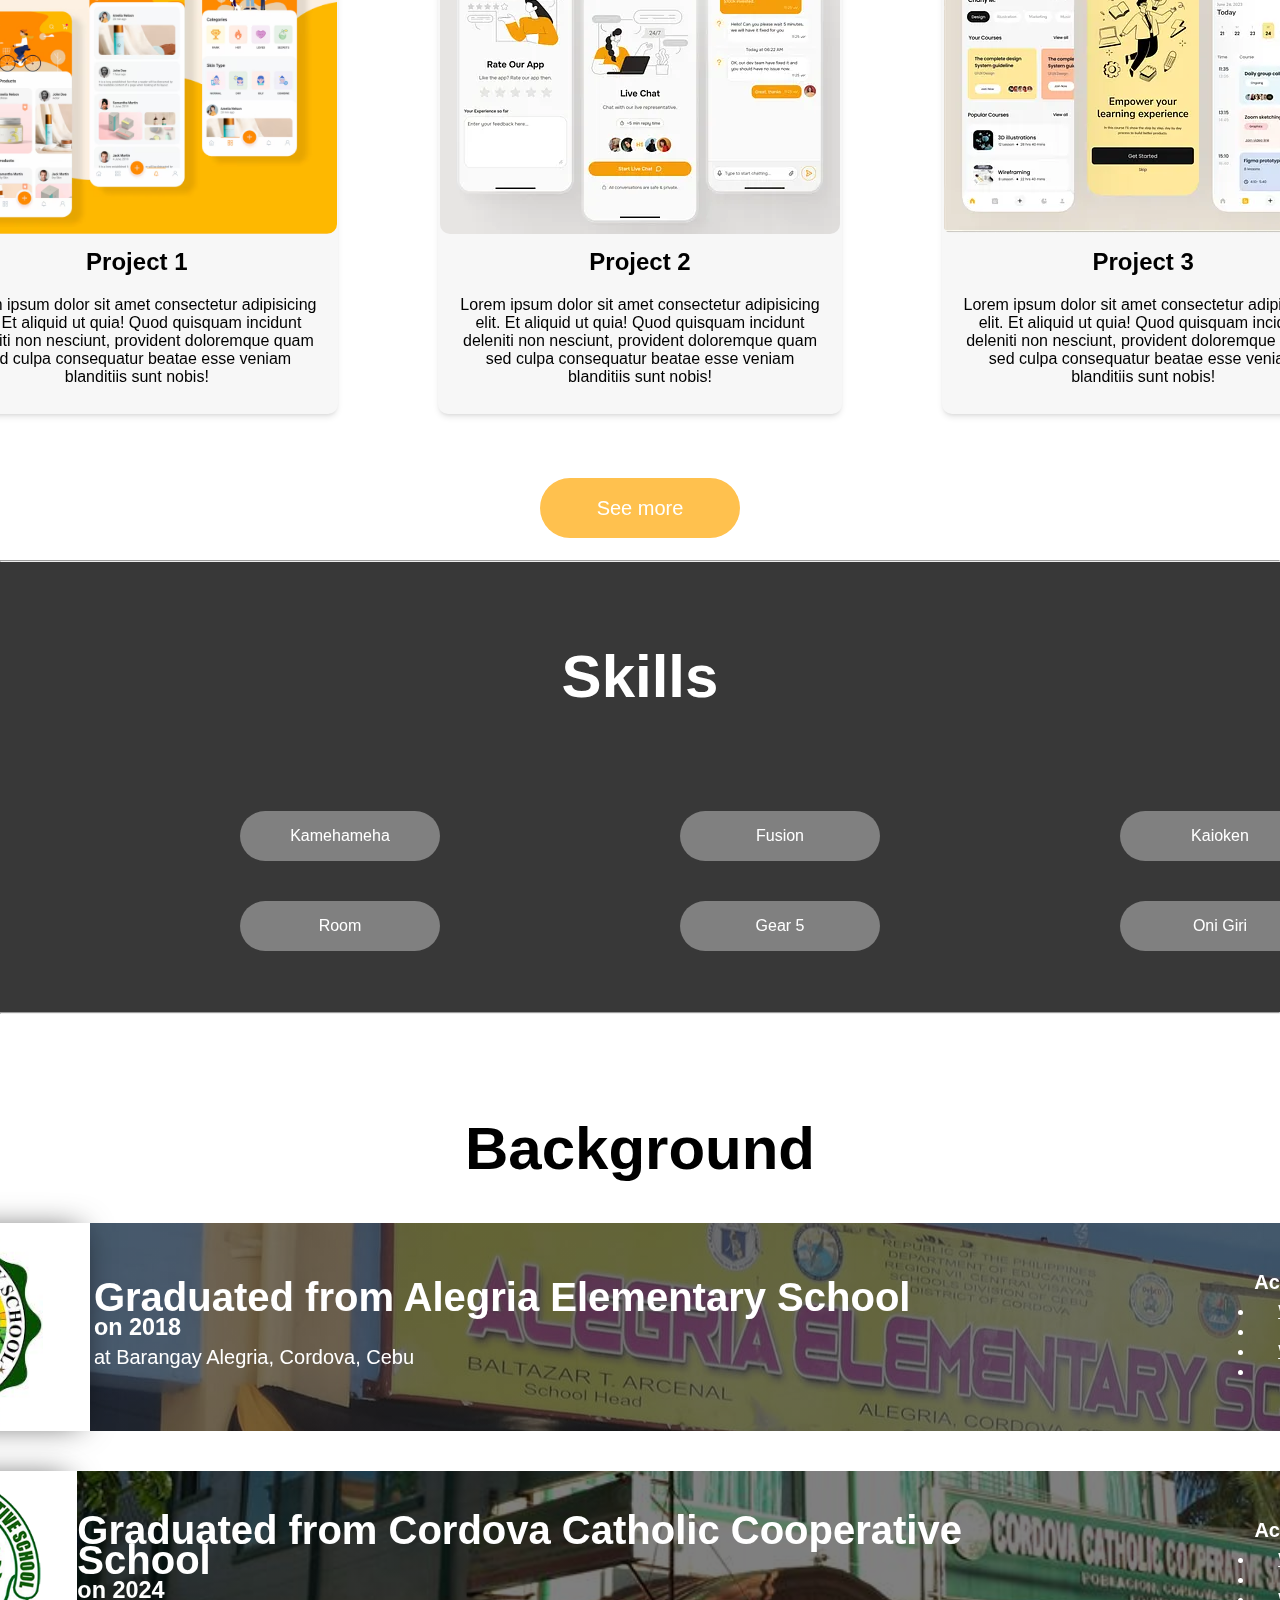
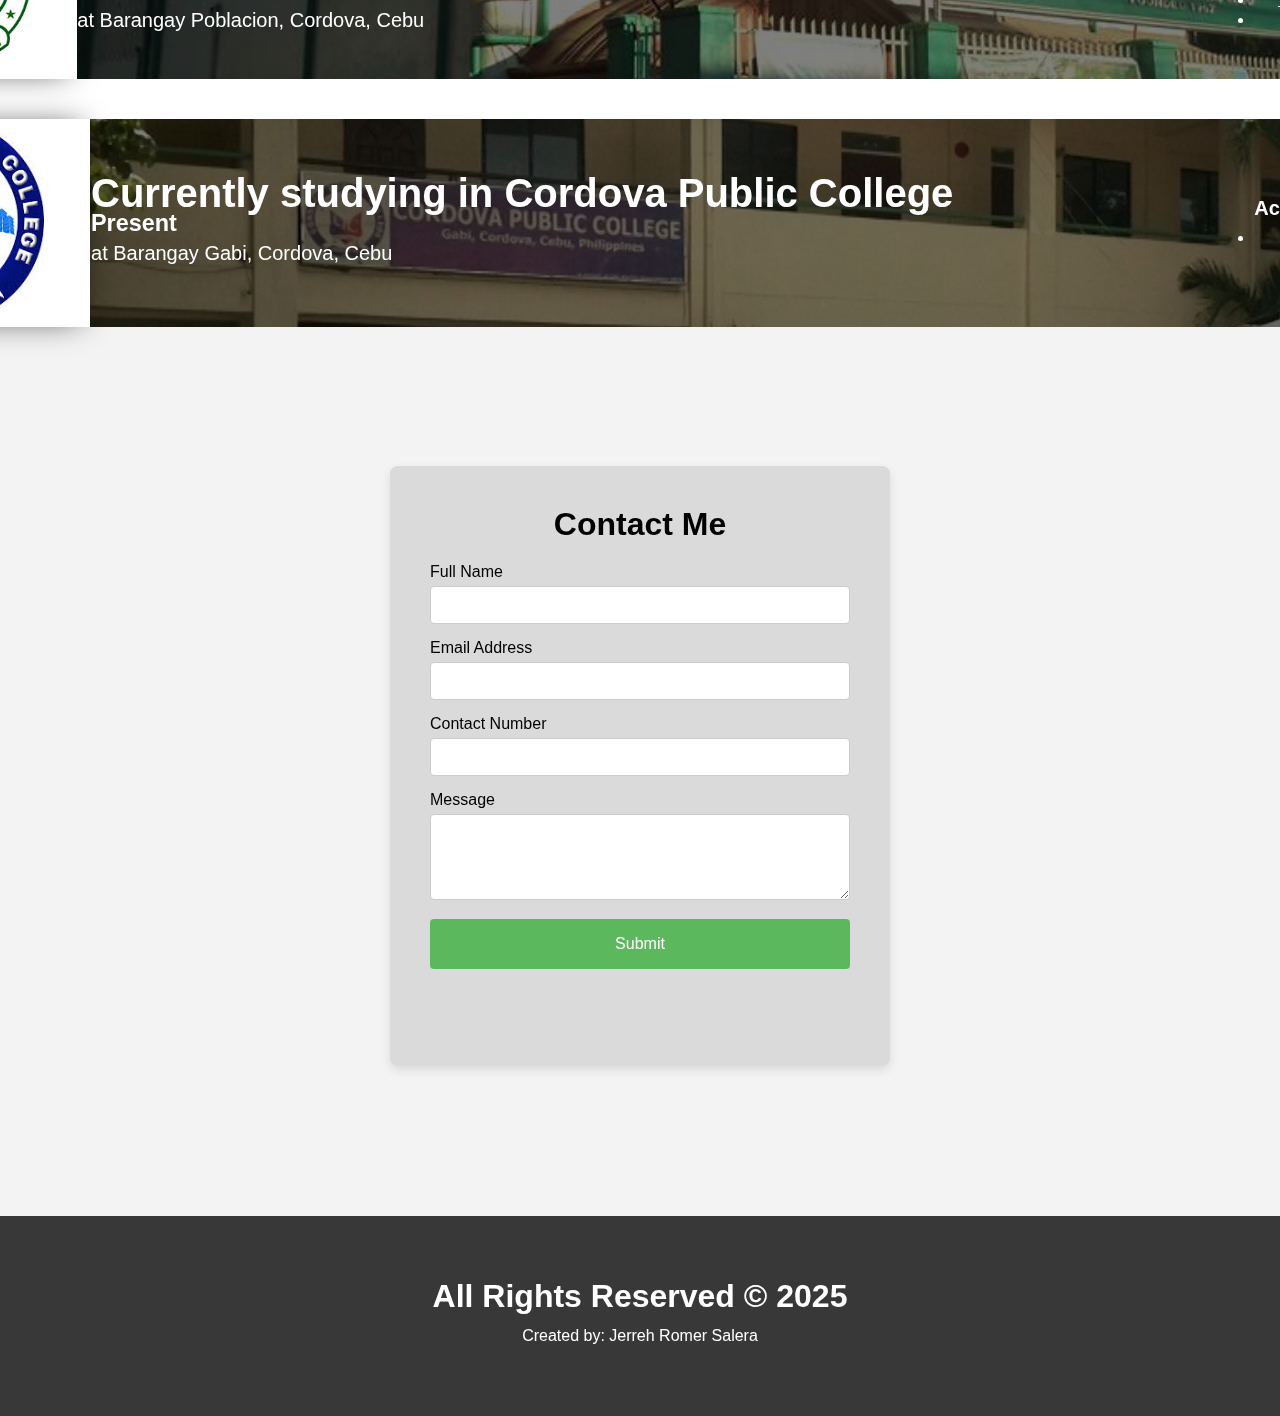
==== commit f9e97c61: "Continue Modal in JS" ====
--- a/non-tailwind/index.html
+++ b/non-tailwind/index.html
@@ -16,9 +16,9 @@
                 <li><a href="">Home</a></li>
                 <li><a href="#about">About</a></li>
                 <li><a href="#projects">Projects</a></li>
+                <li><a href="#skill">Skills</a></li>
                 <li><a href="#background">Background</a></li>
-                <li><a href="#skill">Skills</a></li>
-                <li><a href="">Contact</a></li>
+                <li><a href="#contact">Contact</a></li>
             </ul>
         </nav>
     </header>
@@ -78,6 +78,26 @@
             </div>
         </section>  
         <hr>
+
+        <!-- SKILLS -->
+        <section class="skill" id="skill">
+            <div class="skill-title">
+                <h1>Skills</h1>
+            </div>
+            <div class="skill-table">
+                <div class="skills">
+                    <div class="div1">Kamehameha</div>
+                    <div class="div2">Fusion</div>
+                    <div class="div3">Kaioken</div>
+                    <div class="div4">Room</div>
+                    <div class="div5">Gear 5</div>
+                    <div class="div6">Oni Giri</div>
+
+                </div>
+            </div>
+        </section>
+        <hr>
+
         <!-- fourth page -->
         <section class="container-background" id="background">
             <div class="cont-title">
@@ -148,10 +168,7 @@
                             <p>
                                 <ul>
                                     <li>Achievements</li>
-                                    <li>With Honors</li>
-                                    <li>With High</li>
-                                    <li>With Gamay</li>
-                                    <li>With Sha</li>
+                                    <li>N/A</li>
                                 </ul>
                             </p>
                         </div>
@@ -160,48 +177,50 @@
             </div>     
         </section>
         <hr>
-
-        <!-- SKILLS -->
-        <section class="skill" id="skill">
-            <div class="skill-title">
-                <h1>Skills</h1>
-            </div>
-            <div class="skill-table">
-                <div class="skills">
-                    <div class="div1">Kamehameha</div>
-                    <div class="div2">Fusion</div>
-                    <div class="div3">Kaioken</div>
-                    <div class="div4">Room</div>
-                    <div class="div5">Gear 5</div>
-                    <div class="div6">Oni Giri</div>
-
-                </div>
-            </div>
-        </section>
-        <hr>
-
+    
         <!-- contact form -->
          <section class="contact" id="contact">
-            <div class="contact-me">
-                <h1>Contact Me</h1>
-            <form action="#" method="post">
-                <div class="input-group">
-                    <label for="name">Full Name</label>
-                    <input type="text" id="name" name="name" required>
-                </div>
-                <div class="input-group">
-                    <label for="email">Email Address</label>
-                    <input type="email" id="email" name="email" required>
-                </div>
-                <div class="input-group">
-                    <label for="message">Message</label>
-                    <textarea id="message" name="message" rows="4" required></textarea>
-                </div>
-                <button type="submit">Send Message</button>
-            </form>
+            <div class="contact-me">             
+                <form action="#" method="post">
+                    <h1>Contact Me</h1>
+                    <div class="input-group">
+                        <label for="name">Full Name</label>
+                        <input type="text" id="name" name="name" required>
+                    </div>
+                    <div class="input-group">
+                        <label for="email">Email Address</label>
+                        <input type="email" id="email" name="email" required>
+                    </div>
+                    <div class="input-group">
+                        <label for="number">Contact Number</label>
+                        <input type="number" id="number" name="contact-number" required>
+                    </div>
+                    <div class="input-group">
+                        <label for="message">Message</label>
+                        <textarea id="message" name="message" rows="4" required></textarea>
+                    </div>
+                    <div class="submit">
+                        <button type="submit" class="btn" id="openModal">Submit</button>
+
+                        <div class="modal" id="modal">
+                            <img src="/pic/404-tick.png">
+                            <h1>Thank You!</h1>
+                            <p>Your details has been successfully submitted. Thanks!</p>
+                            <button type="ok" id="closeModals">OK</button>
+                        </div>
+
+                        <script src="script.js"></script>
+                    </div>
+                </form>
             </div>
          </section>
     </main>
 
+    <footer>
+        <div class="main-foot">
+            <h1>All Rights Reserved © 2025</h1>
+            <p>Created by: Jerreh Romer Salera</p>
+        </div>
+    </footer>
 </body>
 </html>--- a/non-tailwind/style.css
+++ b/non-tailwind/style.css
@@ -287,18 +287,13 @@
     height: 50vh;
     width: 100%;
     background-color: rgba(22, 22, 22, 0.856);
-}
+    color: white;}
 
 .skill-title h1{
     color: white;
     text-align: center;
-    padding-top: 100px;
-}
-
-.skill-table{
-    display: flex;
-    justify-content: center;
-    align-items: center;
+    font-size: 60px;
+    padding-top: 80px;
 }
 
 .skills{
@@ -367,20 +362,20 @@
 
 /* contact me form */
 .contact{
-    height: 70vh;
-    display: flex;
+    height: 100vh;
+    display: flex;
+    background-color: rgb(243, 243, 243);
     justify-content: center;
     align-items: center;
 }
 
 .contact-me {
     background-color: #dadada;
-    padding: 20px;
+    padding: 40px;
     border-radius: 8px;
     box-shadow: 0 4px 10px rgba(0, 0, 0, 0.1);
-    width: 100%;
-    max-width: 500px;
-    height: 500px;
+    width: 500px;
+    height: 600px;
 }
 
 .contact-me h1{
@@ -404,14 +399,16 @@
     border: 1px solid #ccc;
     border-radius: 4px;
     font-size: 14px;
+    outline: none;
 }
 
 .input-group textarea {
     resize: vertical;
 }
 
-button {
+.btn{
     width: 100%;
+    height: 50px;
     padding: 10px;
     background-color: #5cb85c;
     color: white;
@@ -422,6 +419,69 @@
     transition: background-color 0.3s ease;
 }
 
-button:hover {
-    background-color: #4cae4c;
+.modal{
+    display: flex;
+    flex-direction: column;
+    justify-content: center;
+    align-items: center;
+
+    background-color: #fff;
+    opacity: 1;
+    border-radius: 10px;
+    position: fixed;
+    top: 0;
+    left: 0;
+    transform: translate(165%,70%);
+    text-align: center;
+    padding: 0 30px 30px ;
+    color: #333;
+    transition: all 0.2s ease-in;
+    z-index: -1;
+}
+
+.modal .open{
+    opacity: 1;
+    z-index: 999;
+}
+
+.modal img{
+    width: 100px;   
+    border-radius: 50%;
+    box-shadow: 0 2px 5px rgba(0, 0, 0, 0.2);
+}
+
+.modal h1{
+    font-size: 38px;
+    font-weight: 500;
+    margin: 30px 0 10px;
+}
+
+.modal button{
+    width: 100%;
+    margin-top: 50px;
+    padding: 10px 0;
+    background-color: #6fd649;
+    color: #fff;
+    border: 0;
+    outline: none;
+    font-size: 18px;
+    border-radius: 4px;
+    cursor: pointer;
+    box-shadow: 0 2px 5px rgba(0, 0, 0, 0.2);
+}
+
+.btn:hover {
+    background-color: #449644;
+}
+
+/* footer */
+footer{
+    background-color: rgba(22, 22, 22, 0.856);
+    color: white;
+    text-align: center;
+    line-height: 40px;
+    height: 200px;
+    display: flex;
+    justify-content: center;
+    align-items: center;
 }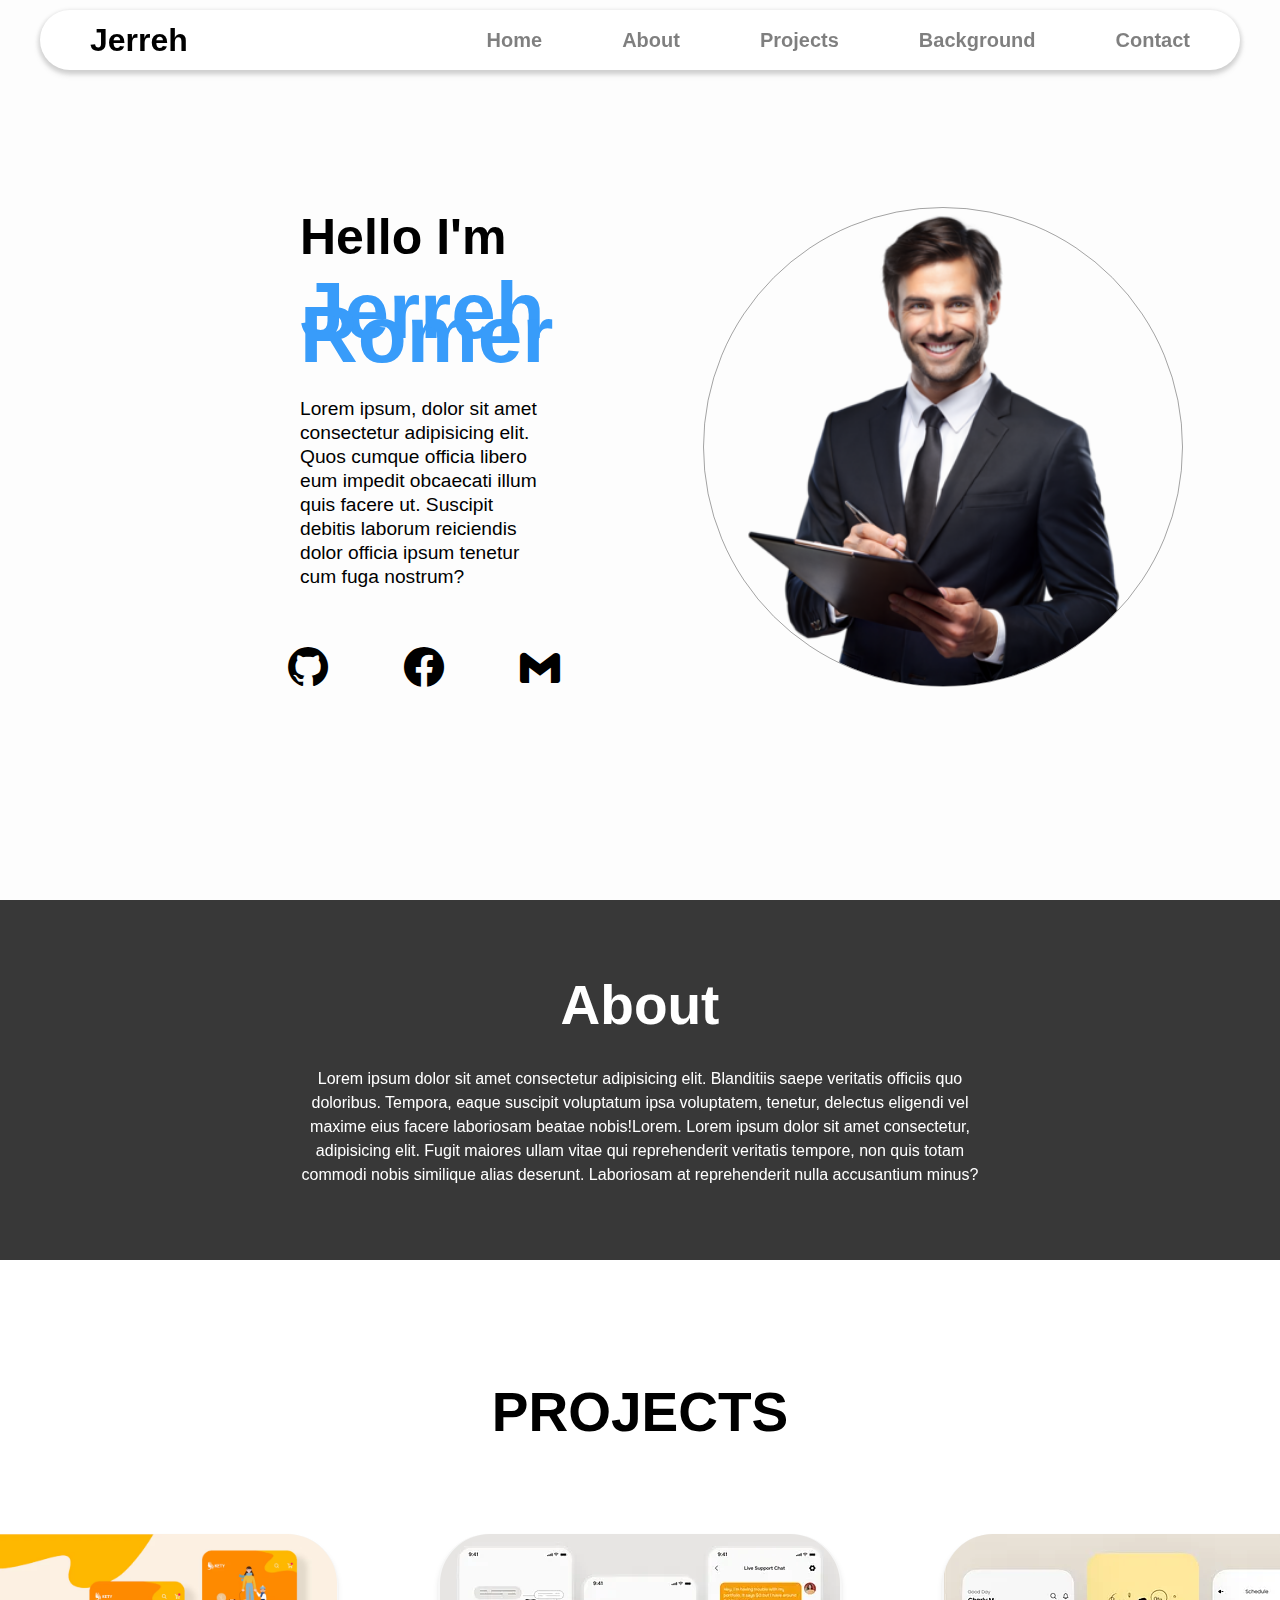
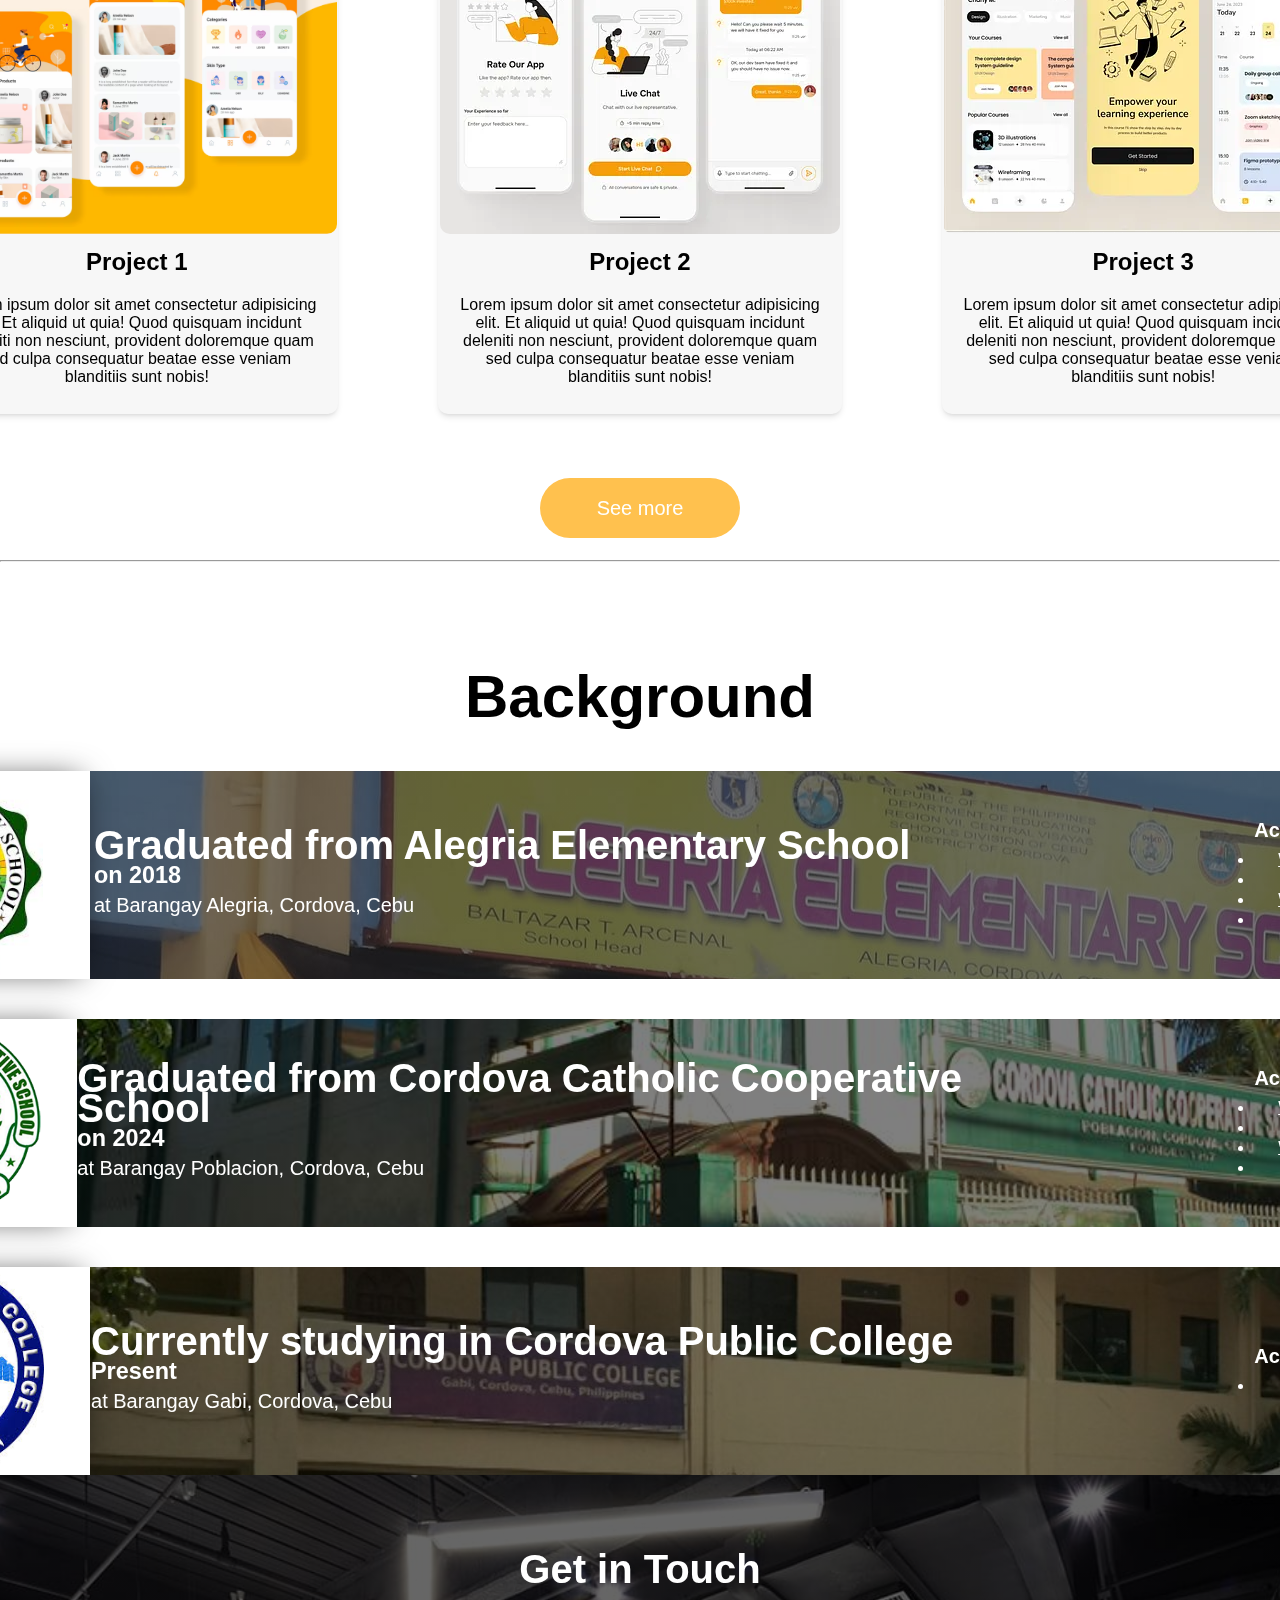
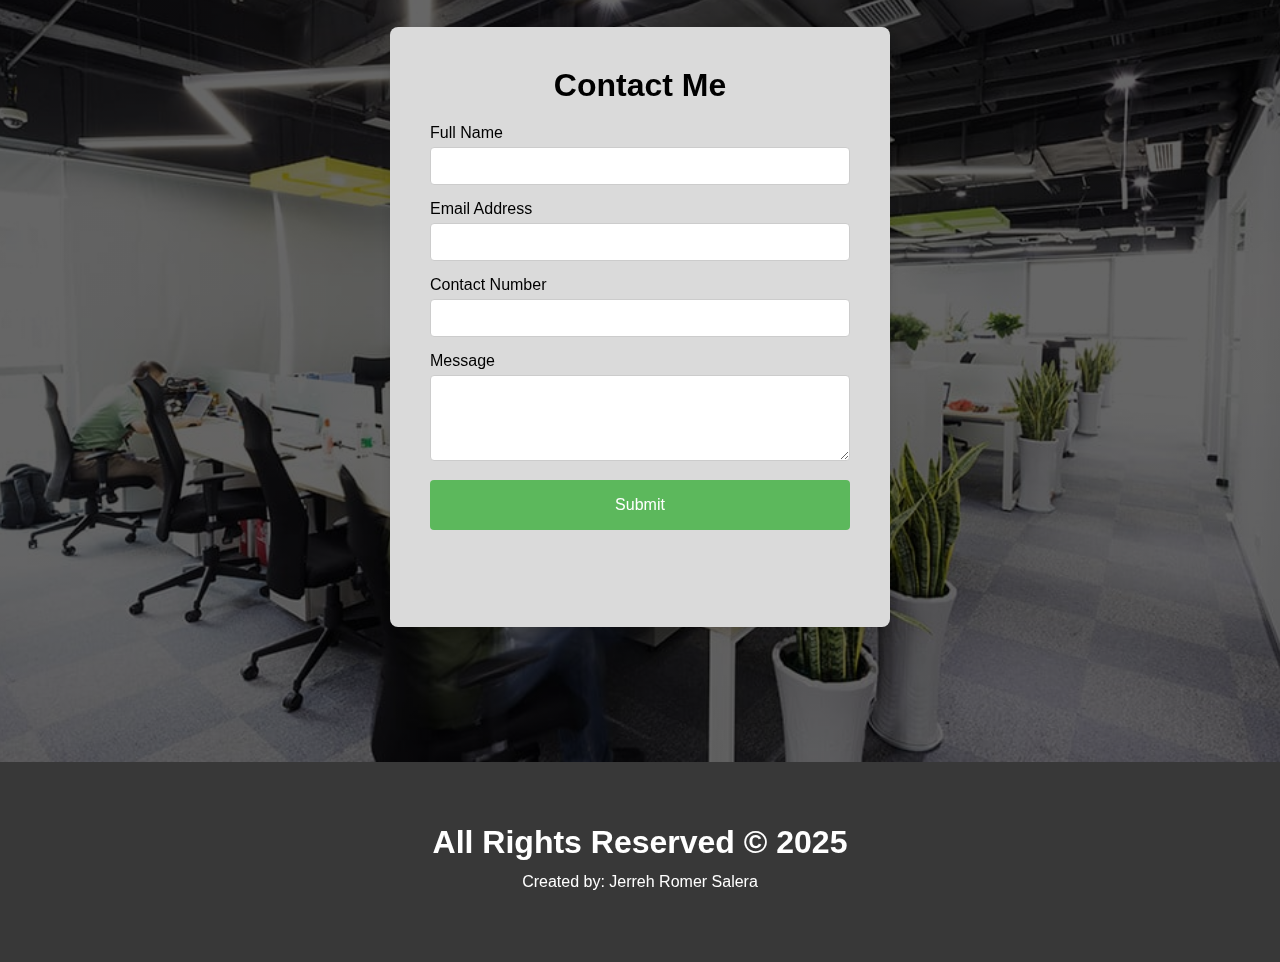
==== commit d43805ab: "Tentative Finals" ====
--- a/non-tailwind/index.html
+++ b/non-tailwind/index.html
@@ -9,23 +9,24 @@
 </head>
 <body>
     <header>
-        <h1 class="logo">Jerreh</h1>
-
+        <div class="header"> 
+            <h1 class="logo">Jerreh</h1>
         <nav class="navbar">
             <ul>
-                <li><a href="">Home</a></li>
+                <li><a href="#home">Home</a></li>
                 <li><a href="#about">About</a></li>
                 <li><a href="#projects">Projects</a></li>
-                <li><a href="#skill">Skills</a></li>
                 <li><a href="#background">Background</a></li>
                 <li><a href="#contact">Contact</a></li>
             </ul>
         </nav>
+    </div>
+
     </header>
 
     <main>
         <!-- first page -->
-        <section class="container-home">
+        <section class="container-home" id="home">
             <div class="content">
                 <h2>Hello I'm</h2>
                 <h1>Jerreh Romer</h1>
@@ -74,28 +75,19 @@
                     </div>
                 </div>
 
-                <button class="bot"><a href="#">See more</a></button>
+                <button class="bot" id="openModal">See more</button>
+
+                <div class="modal" id="modal">
+                    <div class="modal-inner">
+                        <h1>HELLO</h1>
+                        <p>Website is still on going but still thank you for looking after.</p>
+                        <button id="closeModal">OK</button>
+                    </div>
+                </div>
+            
+                <script src="script.js"></script>
             </div>
         </section>  
-        <hr>
-
-        <!-- SKILLS -->
-        <section class="skill" id="skill">
-            <div class="skill-title">
-                <h1>Skills</h1>
-            </div>
-            <div class="skill-table">
-                <div class="skills">
-                    <div class="div1">Kamehameha</div>
-                    <div class="div2">Fusion</div>
-                    <div class="div3">Kaioken</div>
-                    <div class="div4">Room</div>
-                    <div class="div5">Gear 5</div>
-                    <div class="div6">Oni Giri</div>
-
-                </div>
-            </div>
-        </section>
         <hr>
 
         <!-- fourth page -->
@@ -176,12 +168,14 @@
                 </div> 
             </div>     
         </section>
-        <hr>
     
         <!-- contact form -->
          <section class="contact" id="contact">
-            <div class="contact-me">             
-                <form action="#" method="post">
+            <div class="contact-header">
+                <h1>Get in Touch</h1>
+            </div>
+            <div class="contact-me">       
+                <form>
                     <h1>Contact Me</h1>
                     <div class="input-group">
                         <label for="name">Full Name</label>
@@ -201,18 +195,9 @@
                     </div>
                     <div class="submit">
                         <button type="submit" class="btn" id="openModal">Submit</button>
-
-                        <div class="modal" id="modal">
-                            <img src="/pic/404-tick.png">
-                            <h1>Thank You!</h1>
-                            <p>Your details has been successfully submitted. Thanks!</p>
-                            <button type="ok" id="closeModals">OK</button>
-                        </div>
-
-                        <script src="script.js"></script>
+                    </div>
                     </div>
                 </form>
-            </div>
          </section>
     </main>
 
--- a/non-tailwind/style.css
+++ b/non-tailwind/style.css
@@ -3,19 +3,35 @@
     padding: 0;
     box-sizing: border-box;
     font-family: 'Trebuchet MS', 'Lucida Sans Unicode', 'Lucida Grande', 'Lucida Sans', Arial, sans-serif;
+}
+
+html{
+    scroll-snap-type: y mandatory;
     scroll-behavior: smooth;
+}
+
+section{
+    scroll-snap-type: start;
 }
 
 /* navigation */
 header{
     display: flex;
-    justify-content: space-evenly;
+    justify-content: center;
+}
+.header{
+    display: flex;
+    justify-content: space-between;
     align-items: center;
     background-color: white;
-    box-shadow: 0 4px 6px -1px rgb(0 0 0 / 0.1), 0 2px 4px -2px rgb(0 0 0 / 0.1);
-    height: 80px;
+    box-shadow: 0 4px 6px 1px rgb(0 0 0 / 0.1), 0 2px 4px 2px rgb(0 0 0 / 0.1);
+    height: 60px;
     position: fixed;
-    width: 100%;
+    border-radius: 50px;
+    width: 1200px;
+    margin-top: 10px;
+    padding: 0 50px 0 50px;
+    z-index: 99;
 }
 
 .logo{
@@ -24,7 +40,7 @@
 
 .navbar ul{
     display: flex;
-    gap: 50px;
+    gap: 80px;
     list-style: none;
 }
 
@@ -32,6 +48,11 @@
     text-decoration: none;
     font-weight: 700;
     font-size: 20px;
+    color: rgba(0, 0, 0, 0.5);
+    transition: all 0.1s ease-in;
+}
+
+.navbar ul li a:hover{
     color: black;
 }
 
@@ -43,6 +64,7 @@
     padding: 100px 300px 100px 300px;
     line-height: 24px;
     height: 100vh;
+    background-color: rgb(253, 253, 253);
 }
 
 .content{
@@ -175,19 +197,83 @@
     border: none;
     border-radius: 40px;
     outline: none;
+    text-decoration: none;
+    color: white;
+    font-size: 20px;
     background-color: rgb(255, 193, 78);
+    cursor: pointer;
     transition: all 0.1s ease-in;
-}
-
-.bot a{
-    text-decoration: none;
-    color: white;
-    font-size: 20px;
 }
 
 .bot:hover{
     background-color: black;
-    transform: scale(1.01);
+}
+
+/* modal */
+.modal{
+    background: linear-gradient(rgba(0,0,0,0.5), rgba(0,0,0,0.5));
+    opacity: 0;
+    position: fixed;
+    top: 0;
+    left: 0;
+    right: 0;
+    bottom: 0;
+    transition: all 0.2s ease-in;
+    z-index: -1;
+
+    display: flex;
+    justify-content: center;
+    align-items: center;
+}
+
+.modal.open{
+    opacity: 1;
+    z-index: 999;
+}   
+
+.modal-inner{
+    display: flex;
+    flex-direction: column;
+    justify-content: center;
+    align-items: center;
+    background-color: white;
+    border-radius: 10px;
+    height: 200px;
+    width: 300px;
+    box-shadow: 0 1px 4px rgba(0,0,0,0.3);
+    padding: 15px 25px;
+    text-align: center;
+    width: 380px;
+    line-height: 24px;
+}
+
+.modal-inner h1{
+    margin: 0;
+    margin-bottom: 10px;
+}
+
+.modal-inner p{
+    line-height: 24px;
+    margin: 10px 0;
+}
+
+.modal-inner button{
+    background-color: rgb(255, 193, 78);
+    height: 40px;
+    width: 140px;
+    border: none;
+    border-radius: 40px;
+    outline: none;
+    text-decoration: none;
+    color: white;
+    font-size: 20px;
+    margin-top: 20px;
+    cursor: pointer;
+    transition: all 0.1s ease-in;
+}
+
+.modal-inner button:hover{
+    background-color: rgb(211, 153, 46);
 }
 
 /* background */
@@ -282,95 +368,29 @@
     text-decoration: none;
 }
 
-/* skills */
-.skill{
-    height: 50vh;
-    width: 100%;
-    background-color: rgba(22, 22, 22, 0.856);
-    color: white;}
-
-.skill-title h1{
-    color: white;
-    text-align: center;
-    font-size: 60px;
-    padding-top: 80px;
-}
-
-.skills{
-    display: grid;
-    grid-template-columns: repeat(5, 1fr);
-    grid-template-rows: repeat(5, 1fr);
-    grid-column-gap: 15rem;
-    grid-row-gap: 40px;
-    padding-top: 100px;
-}
-
-.div1 { 
-    grid-area: 1 / 2 / 2 / 3; 
-    background-color: grey;
-    height: 50px;
-    align-content: center;
-    text-align: center;
-    width: 200px;
-    border-radius: 50px;
-}
-.div2 { 
-    grid-area: 1 / 3 / 2 / 4;
-    background-color: grey; 
-    height: 50px;
-    align-content: center;
-    text-align: center;
-    width: 200px;
-    border-radius: 50px;
-}
-.div3 { 
-    grid-area: 1 / 4 / 2 / 5;
-    background-color: grey; 
-    height: 50px;
-    align-content: center;
-    text-align: center;
-    width: 200px;
-    border-radius: 50px;
-}
-.div4 { 
-    grid-area: 2 / 2 / 3 / 3; 
-    background-color: grey;
-    height: 50px;
-    align-content: center;
-    text-align: center;
-    width: 200px;
-    border-radius: 50px;
-}
-.div5 { 
-    grid-area: 2 / 3 / 3 / 4; 
-    background-color: grey;
-    height: 50px;
-    align-content: center;
-    text-align: center;
-    width: 200px;
-    border-radius: 50px;
-}
-.div6 { 
-    grid-area: 2 / 4 / 3 / 5; 
-    background-color: grey;
-    height: 50px;
-    align-content: center;
-    text-align: center;
-    width: 200px;
-    border-radius: 50px;
-}
-
 /* contact me form */
 .contact{
     height: 100vh;
     display: flex;
-    background-color: rgb(243, 243, 243);
-    justify-content: center;
-    align-items: center;
+    flex-direction: column;
+    background: linear-gradient(rgba(0,0,0,0.6),rgba(0,0,0,0.6)), url(./pic/contactback.jpg);
+    background-position: center;
+    background-repeat: no-repeat;
+    background-size: cover;
+    justify-content: center;
+    align-items: center;
+}
+
+.contact-header h1{
+    font-size: 40px;
+    font-weight: 700;
+    margin-top: -50px;
+    color: white;
 }
 
 .contact-me {
     background-color: #dadada;
+    margin-top: 30px;
     padding: 40px;
     border-radius: 8px;
     box-shadow: 0 4px 10px rgba(0, 0, 0, 0.1);
@@ -419,57 +439,6 @@
     transition: background-color 0.3s ease;
 }
 
-.modal{
-    display: flex;
-    flex-direction: column;
-    justify-content: center;
-    align-items: center;
-
-    background-color: #fff;
-    opacity: 1;
-    border-radius: 10px;
-    position: fixed;
-    top: 0;
-    left: 0;
-    transform: translate(165%,70%);
-    text-align: center;
-    padding: 0 30px 30px ;
-    color: #333;
-    transition: all 0.2s ease-in;
-    z-index: -1;
-}
-
-.modal .open{
-    opacity: 1;
-    z-index: 999;
-}
-
-.modal img{
-    width: 100px;   
-    border-radius: 50%;
-    box-shadow: 0 2px 5px rgba(0, 0, 0, 0.2);
-}
-
-.modal h1{
-    font-size: 38px;
-    font-weight: 500;
-    margin: 30px 0 10px;
-}
-
-.modal button{
-    width: 100%;
-    margin-top: 50px;
-    padding: 10px 0;
-    background-color: #6fd649;
-    color: #fff;
-    border: 0;
-    outline: none;
-    font-size: 18px;
-    border-radius: 4px;
-    cursor: pointer;
-    box-shadow: 0 2px 5px rgba(0, 0, 0, 0.2);
-}
-
 .btn:hover {
     background-color: #449644;
 }
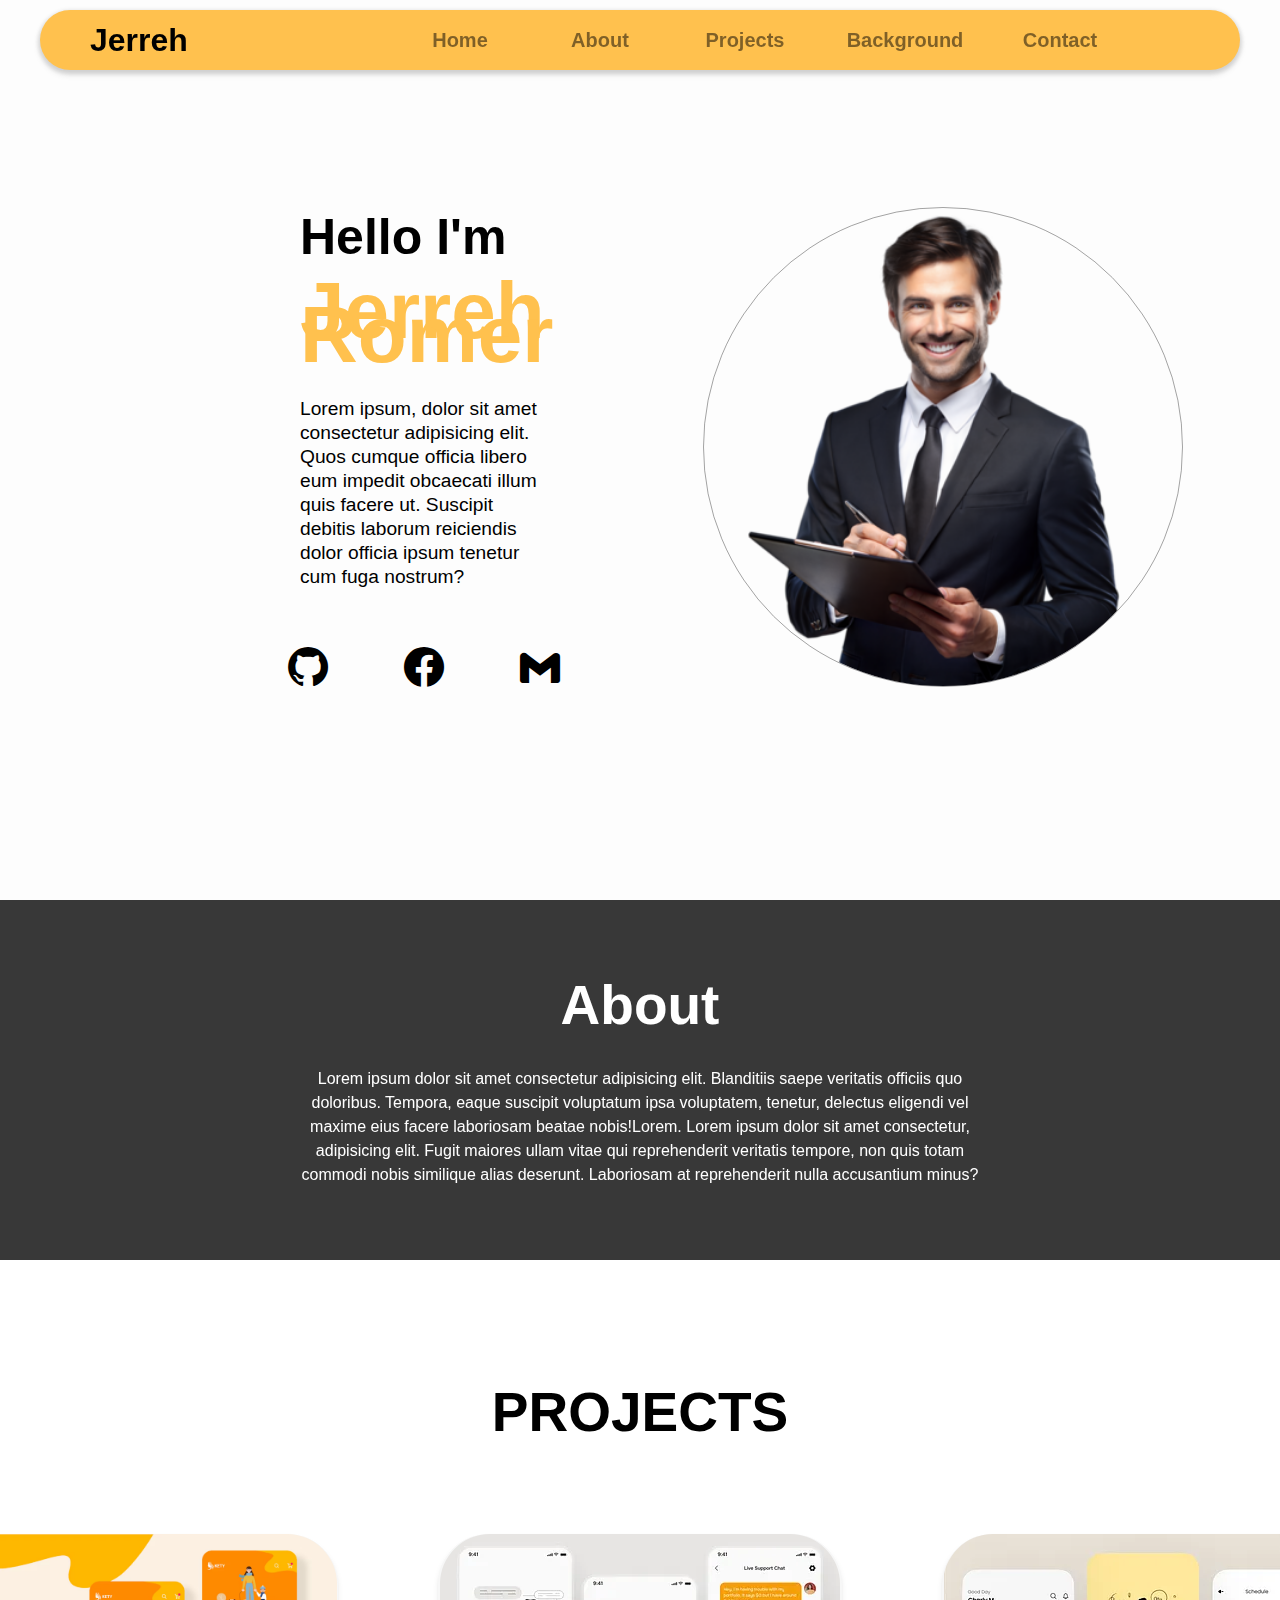
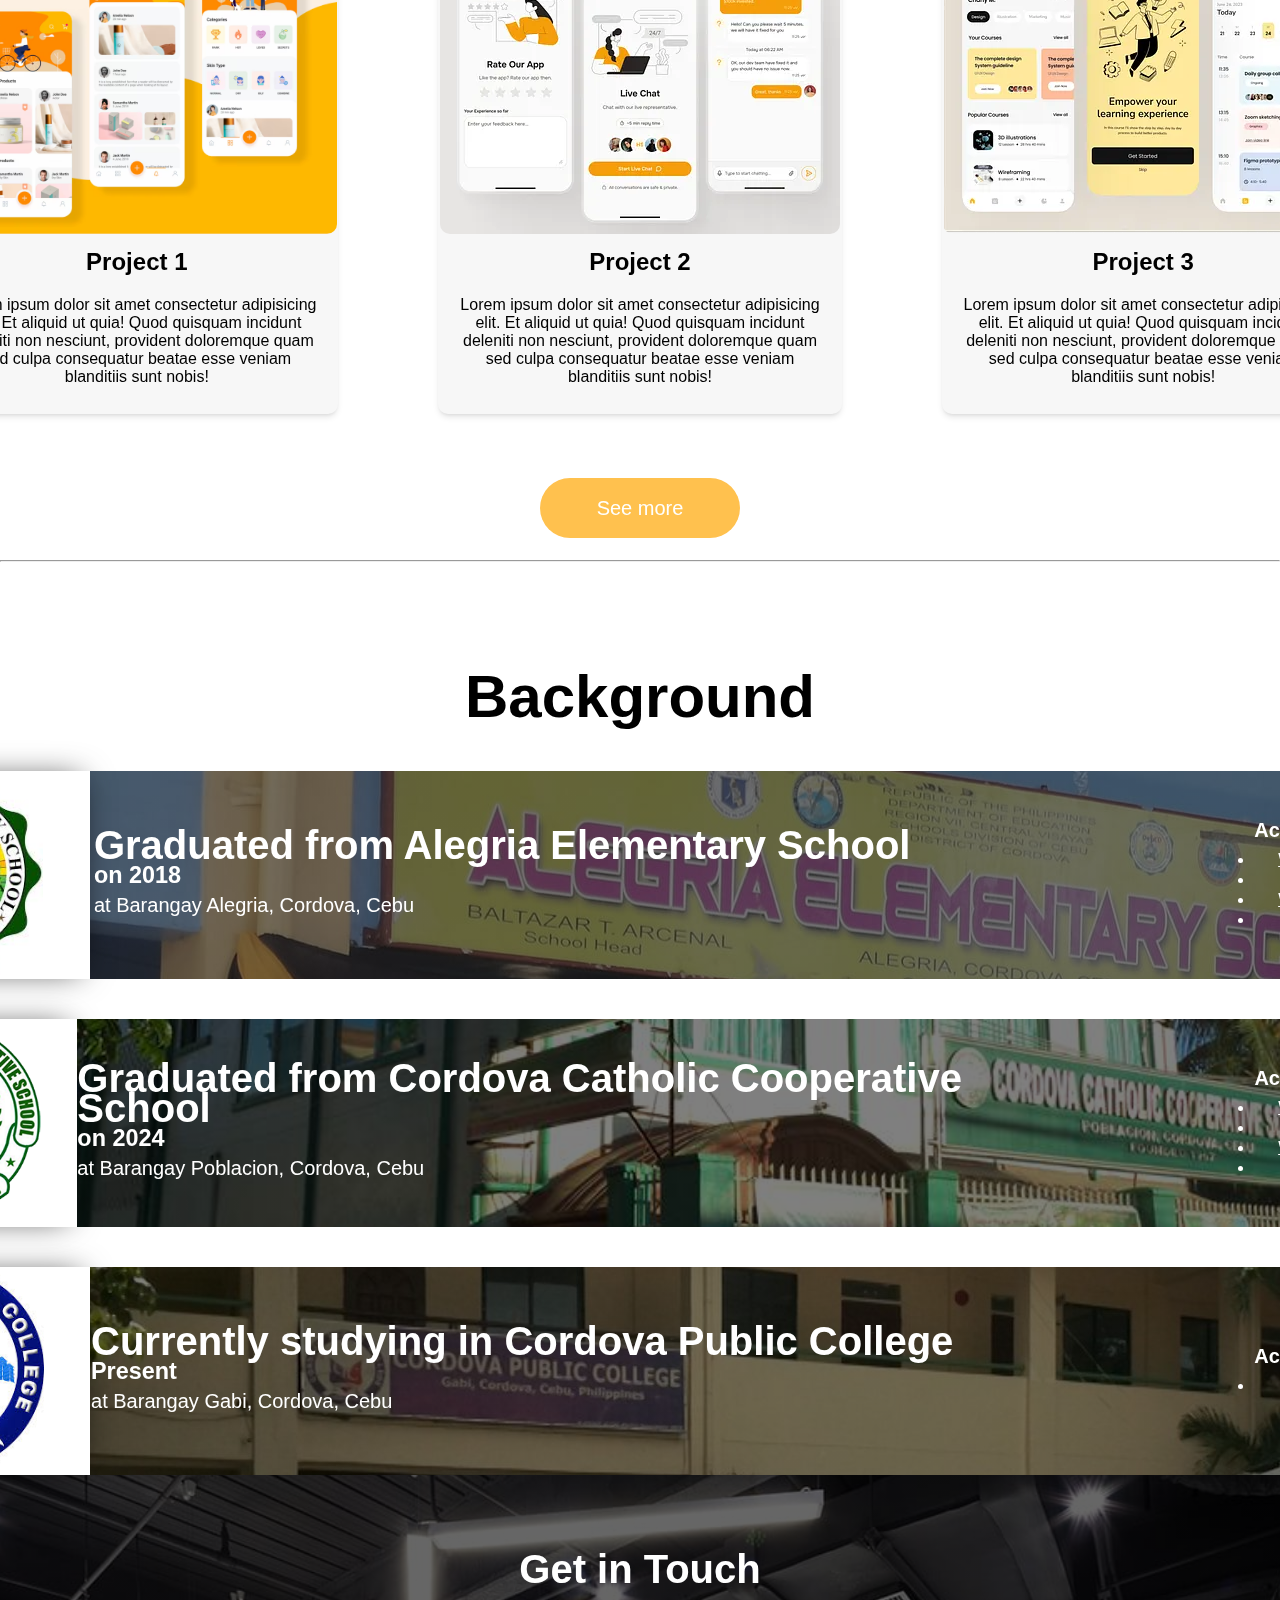
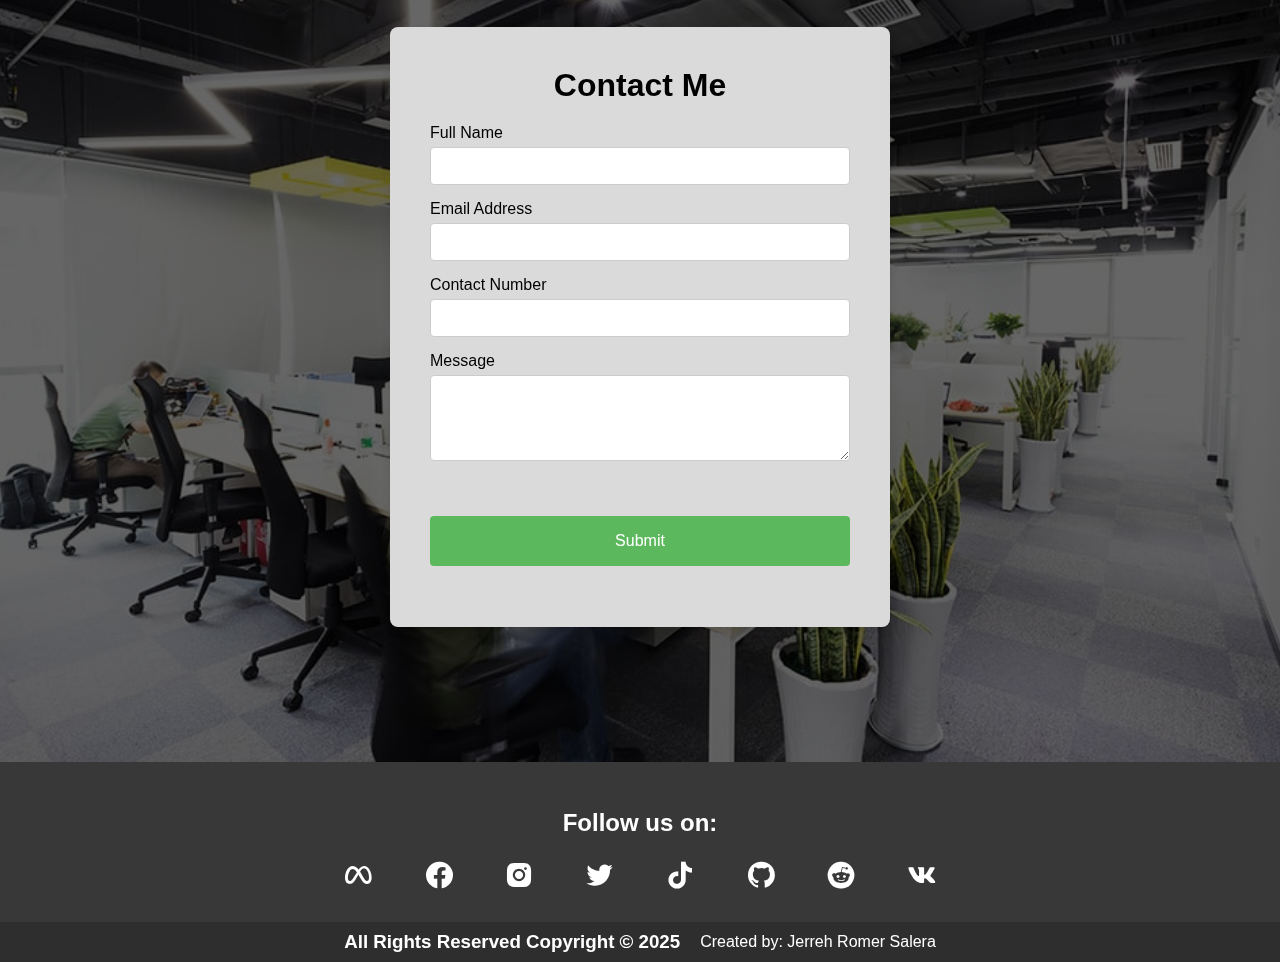
==== commit e61b2af9: "Put Boxes an ALert if click next time" ====
--- a/non-tailwind/index.html
+++ b/non-tailwind/index.html
@@ -84,8 +84,6 @@
                         <button id="closeModal">OK</button>
                     </div>
                 </div>
-            
-                <script src="script.js"></script>
             </div>
         </section>  
         <hr>
@@ -175,7 +173,7 @@
                 <h1>Get in Touch</h1>
             </div>
             <div class="contact-me">       
-                <form>
+                <form id="formModal">
                     <h1>Contact Me</h1>
                     <div class="input-group">
                         <label for="name">Full Name</label>
@@ -193,19 +191,37 @@
                         <label for="message">Message</label>
                         <textarea id="message" name="message" rows="4" required></textarea>
                     </div>
+                    <br><br>
                     <div class="submit">
-                        <button type="submit" class="btn" id="openModal">Submit</button>
-                    </div>
+                        <button class="btn" id="openMod"><a href="formModal.html">Submit</a></button>
                     </div>
                 </form>
-         </section>
+            </div>
+        </section>
     </main>
 
     <footer>
+        <div class="first-foot">
+            <div class="footer-tite">
+                <h2>Follow us on:</h2>
+            </div>
+            <div class="icon-foot">
+                <i class='bx bxl-meta' ></i>
+                <i class='bx bxl-facebook-circle'></i>
+                <i class='bx bxl-instagram-alt' ></i>
+                <i class='bx bxl-twitter' ></i>
+                <i class='bx bxl-tiktok' ></i>
+                <i class='bx bxl-github' ></i>
+                <i class='bx bxl-reddit'></i>
+                <i class='bx bxl-vk' ></i>
+            </div>
+        </div>
         <div class="main-foot">
-            <h1>All Rights Reserved © 2025</h1>
+            <h3>All Rights Reserved Copyright © 2025</h3>
             <p>Created by: Jerreh Romer Salera</p>
         </div>
     </footer>
+
+    <script src="script.js"></script>
 </body>
 </html>--- a/non-tailwind/style.css
+++ b/non-tailwind/style.css
@@ -23,7 +23,7 @@
     display: flex;
     justify-content: space-between;
     align-items: center;
-    background-color: white;
+    background-color: rgb(255, 193, 78);
     box-shadow: 0 4px 6px 1px rgb(0 0 0 / 0.1), 0 2px 4px 2px rgb(0 0 0 / 0.1);
     height: 60px;
     position: fixed;
@@ -40,8 +40,39 @@
 
 .navbar ul{
     display: flex;
-    gap: 80px;
+    justify-content: center;
+    align-items: center;
+    height: 50px;
+    width: 860px;
+    border-radius: 50px;
+    gap: 20px;
     list-style: none;
+}
+
+.navbar ul li{
+    display: flex;
+    justify-content: center;
+    align-items: center;
+    width: 150px;
+    height: 40px;
+    border-radius: 50px;
+    transition: all 0.2s ease-in;
+}
+
+.navbar ul li:nth-child(1){
+    width: 120px;
+}
+
+.navbar ul li:nth-child(2){
+    width: 120px;
+}
+
+.navbar ul li:nth-child(3){
+    width: 130px;
+}
+
+.navbar ul li:nth-child(5){
+    width:  120px;
 }
 
 .navbar ul li a{
@@ -56,6 +87,11 @@
     color: black;
 }
 
+.navbar ul li:hover{
+    background-color: rgb(255, 166, 0);
+    color: black;
+}
+
 /* main */
 .container-home{
     display: flex;
@@ -78,7 +114,7 @@
 .content h1{
     padding-top: 50px;
     font-size: 80px;
-    color: rgb(56, 156, 250);
+    color: rgb(255, 193, 78);
 }
 
 .content p{
@@ -212,6 +248,7 @@
 /* modal */
 .modal{
     background: linear-gradient(rgba(0,0,0,0.5), rgba(0,0,0,0.5));
+    backdrop-filter: blur(3px);
     opacity: 0;
     position: fixed;
     top: 0;
@@ -443,14 +480,87 @@
     background-color: #449644;
 }
 
+.btn a{
+    color: white;
+    text-decoration: none;
+}
+
+/* Form modal */
+.myModal{
+    display: flex;
+    flex-direction: column;
+    justify-content: center;
+    align-items: center;
+    text-align: center;
+
+    border: 2px solid black;
+    border-radius: 20px;
+    height: 500px;
+    margin: 150px 600px 0 600px;
+    padding: 20px;
+}
+
+.inner-modal h1{
+    margin-top: 20px;
+    font-size: 40px;
+}
+
+.inner-modal p{
+    margin-top: 20px;
+}
+
+.inner-modal button{
+    margin-top: 20px;
+    height: 40px;
+    width: 130px;
+    border: none;
+    border-radius: 20px;
+    outline: none;
+    background-color: rgb(255, 193, 78);
+}
+
+.inner-modal button a{
+    text-decoration: none;
+    font-size: 20px;
+    font-weight: 800;
+    color: black;
+}
+
 /* footer */
 footer{
+    display: flex;
+    flex-direction: column;
+    color: white;
+    text-align: center;
+    height: 200px;
+    display: flex;
+    justify-content: center;
+    align-items: center;
+}
+
+.first-foot{
+    display: flex;
+    flex-direction: column;
+    justify-content: center;
     background-color: rgba(22, 22, 22, 0.856);
-    color: white;
-    text-align: center;
-    line-height: 40px;
+    width: 100%;
     height: 200px;
-    display: flex;
-    justify-content: center;
-    align-items: center;
+}
+
+
+.icon-foot i{
+    scale: 2;
+    margin: 0 30px 0 30px;
+    padding-top: 20px;
+    cursor: pointer;
+}
+
+.main-foot{
+    display: flex;
+    justify-content: center;
+    align-items: center;
+    gap: 20px;
+    background-color: rgb(46, 46, 46);
+    width: 100%;
+    height: 50px;
 }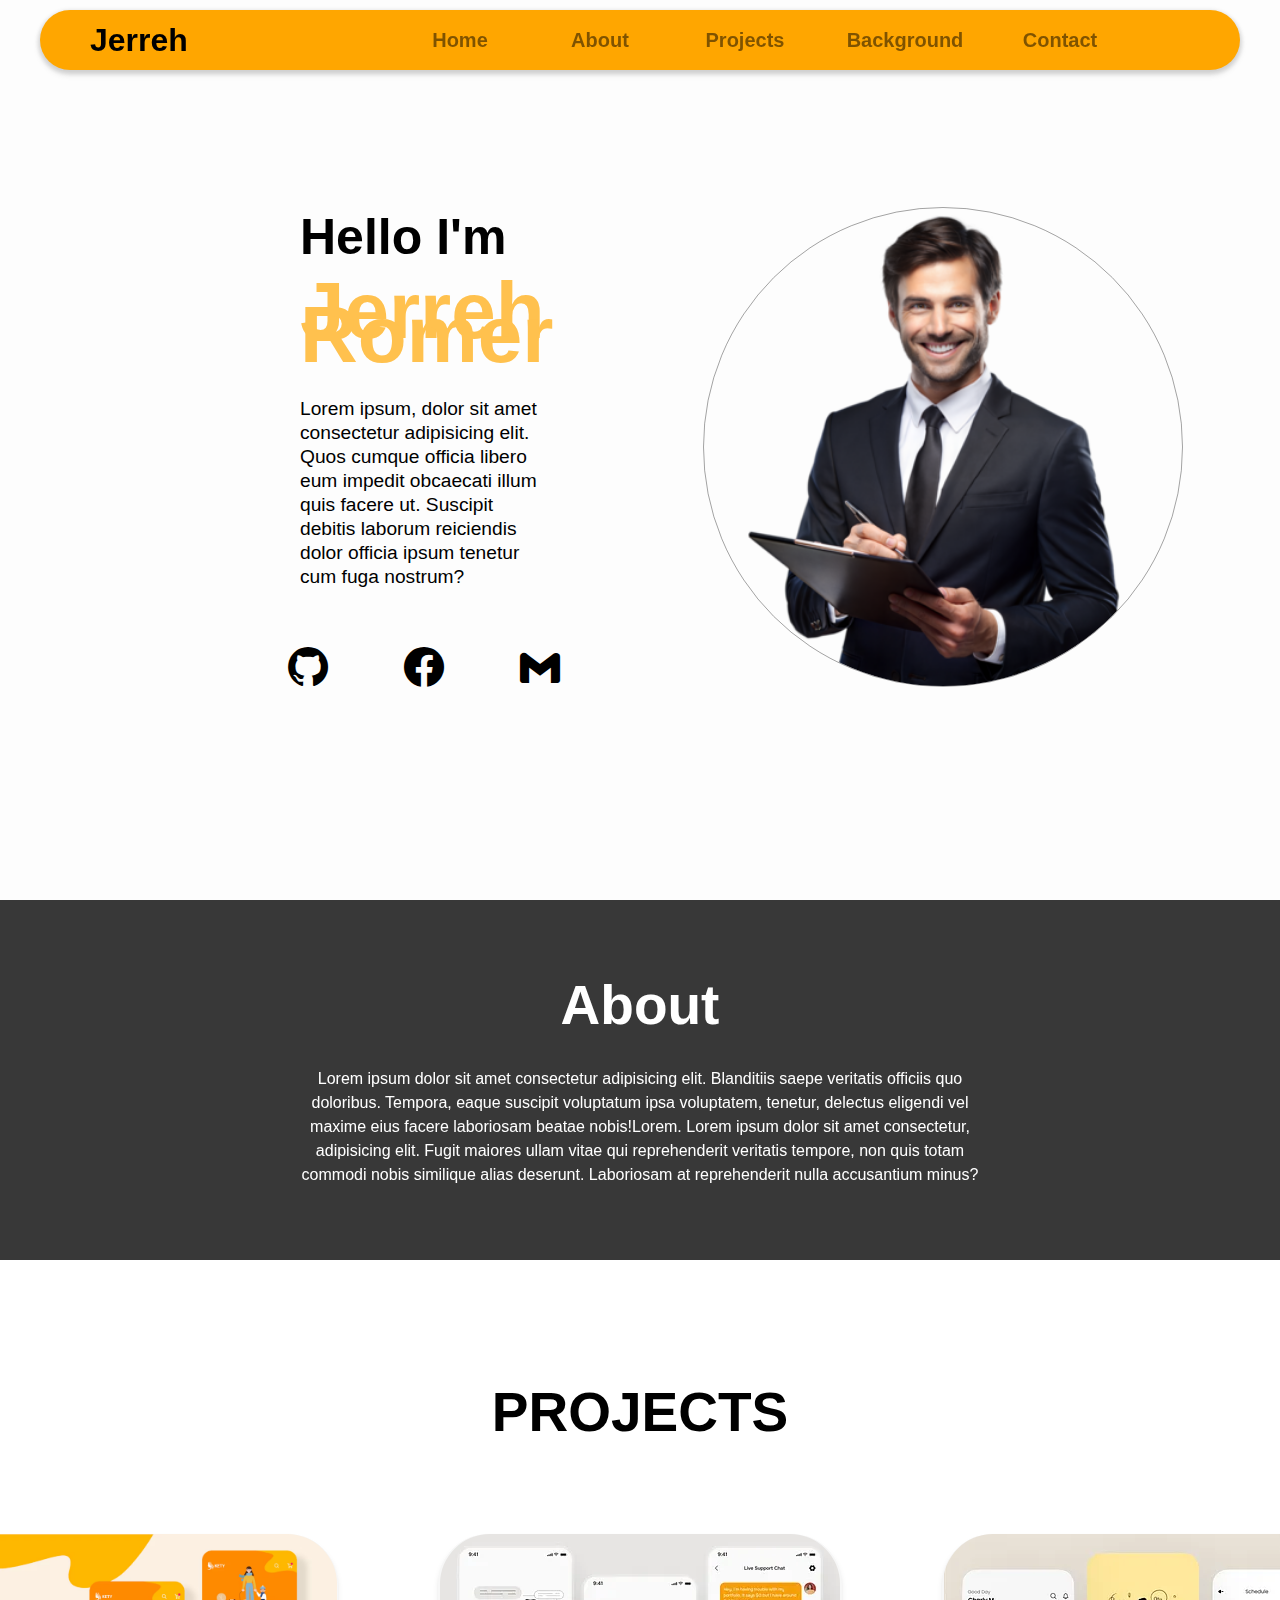
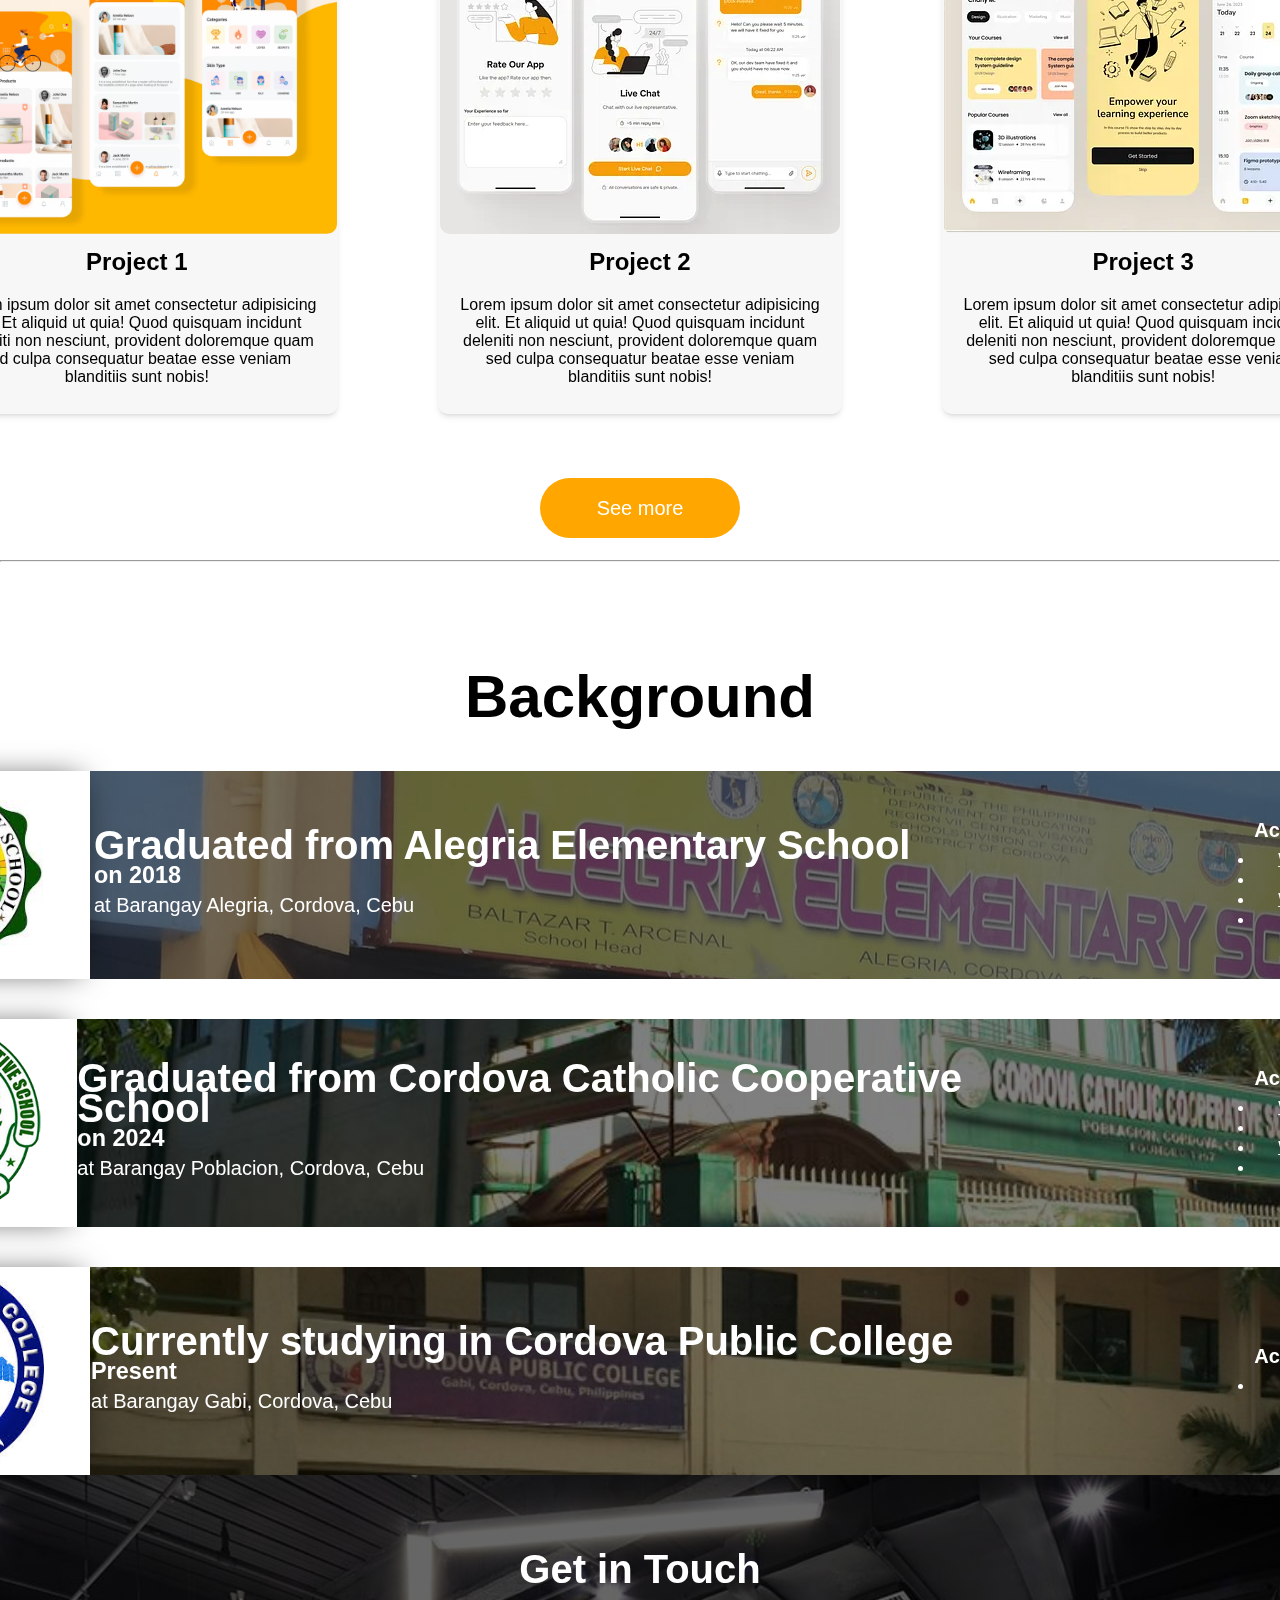
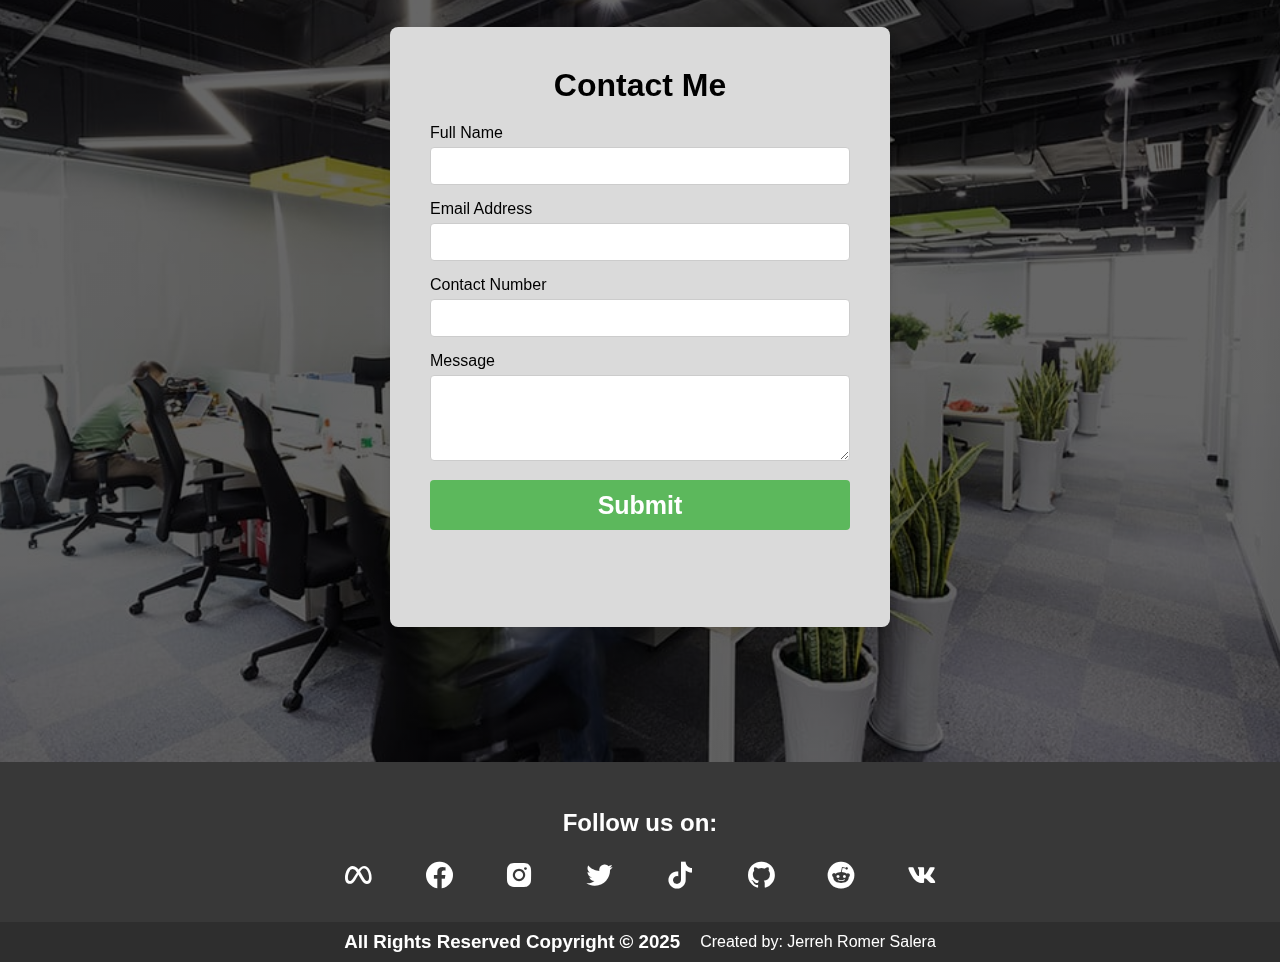
==== commit 0e3b6aeb: "Portfolio Final" ====
--- a/non-tailwind/index.html
+++ b/non-tailwind/index.html
@@ -56,19 +56,19 @@
             <div class="proj">
                 <h1 class="title">PROJECTS</h1>
                 <div class="box">
-                    <div class="boxes">
+                    <div class="boxes" onclick="alert('Website still on going')">
                         <img src="./pic/1.avif" alt="">
                         <h2>Project 1</h2>
                         <p>Lorem ipsum dolor sit amet consectetur adipisicing elit. Et aliquid ut quia! Quod quisquam incidunt deleniti non nesciunt, provident doloremque quam sed culpa consequatur beatae esse veniam blanditiis sunt nobis!</p>
                     </div>
 
-                    <div class="boxes">
+                    <div class="boxes" onclick="alert('Website still on going')">
                         <img src="./pic/2.webp" alt="">
                         <h2>Project 2</h2>
                         <p>Lorem ipsum dolor sit amet consectetur adipisicing elit. Et aliquid ut quia! Quod quisquam incidunt deleniti non nesciunt, provident doloremque quam sed culpa consequatur beatae esse veniam blanditiis sunt nobis!</p>
                     </div>
 
-                    <div class="boxes">
+                    <div class="boxes" onclick="alert('Website still on going')">
                         <img src="./pic/3.webp" alt="">
                         <h2>Project 3</h2>
                         <p>Lorem ipsum dolor sit amet consectetur adipisicing elit. Et aliquid ut quia! Quod quisquam incidunt deleniti non nesciunt, provident doloremque quam sed culpa consequatur beatae esse veniam blanditiis sunt nobis!</p>
@@ -173,7 +173,7 @@
                 <h1>Get in Touch</h1>
             </div>
             <div class="contact-me">       
-                <form id="formModal">
+                <form>
                     <h1>Contact Me</h1>
                     <div class="input-group">
                         <label for="name">Full Name</label>
@@ -191,9 +191,8 @@
                         <label for="message">Message</label>
                         <textarea id="message" name="message" rows="4" required></textarea>
                     </div>
-                    <br><br>
                     <div class="submit">
-                        <button class="btn" id="openMod"><a href="formModal.html">Submit</a></button>
+                        <button class="btn"><a href="formModal.html">Submit</a></button>
                     </div>
                 </form>
             </div>
--- a/non-tailwind/style.css
+++ b/non-tailwind/style.css
@@ -23,7 +23,7 @@
     display: flex;
     justify-content: space-between;
     align-items: center;
-    background-color: rgb(255, 193, 78);
+    background-color: rgb(255, 166, 0);
     box-shadow: 0 4px 6px 1px rgb(0 0 0 / 0.1), 0 2px 4px 2px rgb(0 0 0 / 0.1);
     height: 60px;
     position: fixed;
@@ -88,7 +88,7 @@
 }
 
 .navbar ul li:hover{
-    background-color: rgb(255, 166, 0);
+    background-color: rgb(255, 193, 78);
     color: black;
 }
 
@@ -236,7 +236,7 @@
     text-decoration: none;
     color: white;
     font-size: 20px;
-    background-color: rgb(255, 193, 78);
+    background-color: rgb(255, 166, 0);
     cursor: pointer;
     transition: all 0.1s ease-in;
 }
@@ -295,7 +295,7 @@
 }
 
 .modal-inner button{
-    background-color: rgb(255, 193, 78);
+    background-color: rgb(255, 166, 0);
     height: 40px;
     width: 140px;
     border: none;
@@ -482,6 +482,10 @@
 
 .btn a{
     color: white;
+    font-size: 25px;
+    font-weight: 600;
+    width: 100%;
+    text-align: center;
     text-decoration: none;
 }
 
@@ -493,11 +497,11 @@
     align-items: center;
     text-align: center;
 
-    border: 2px solid black;
     border-radius: 20px;
     height: 500px;
     margin: 150px 600px 0 600px;
     padding: 20px;
+    box-shadow: 0 1px 4px rgba(0, 0, 0, 0.5);
 }
 
 .inner-modal h1{
@@ -516,7 +520,7 @@
     border: none;
     border-radius: 20px;
     outline: none;
-    background-color: rgb(255, 193, 78);
+    background-color: rgb(255, 166, 0);
 }
 
 .inner-modal button a{
